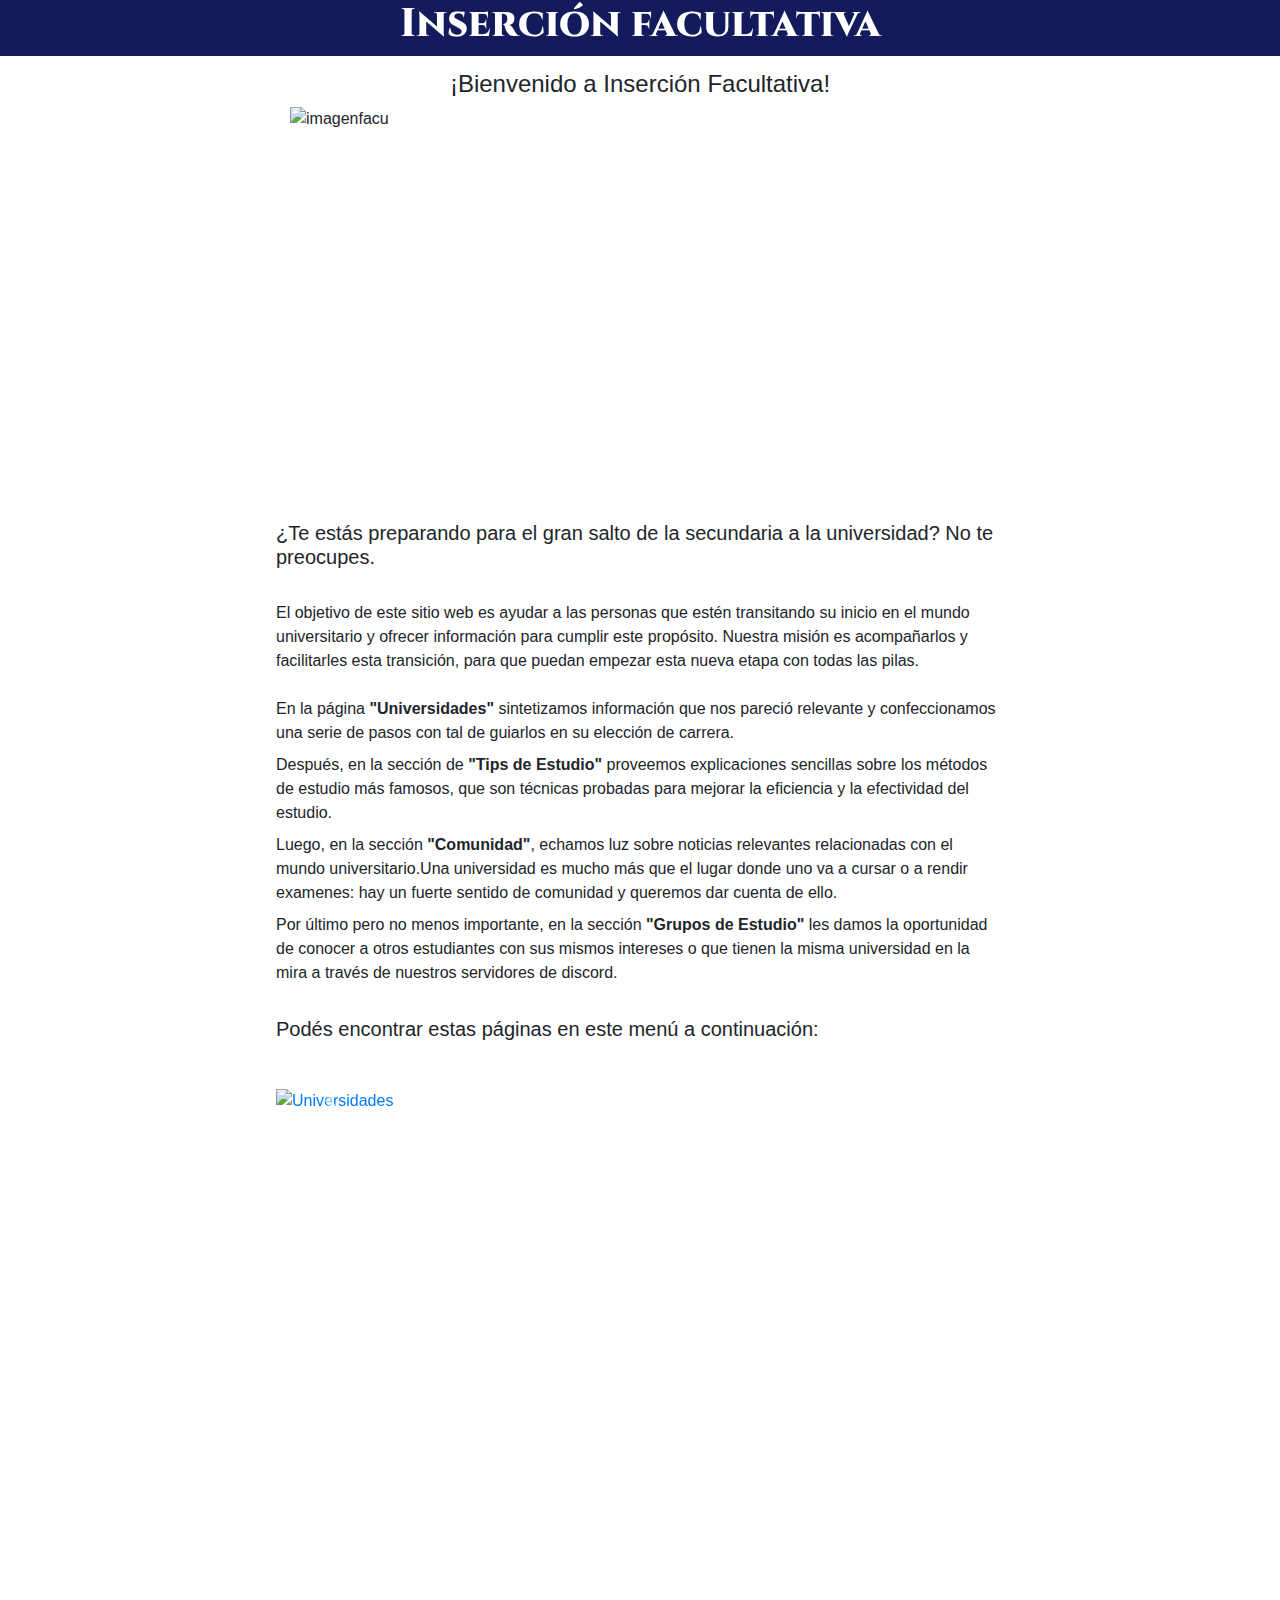
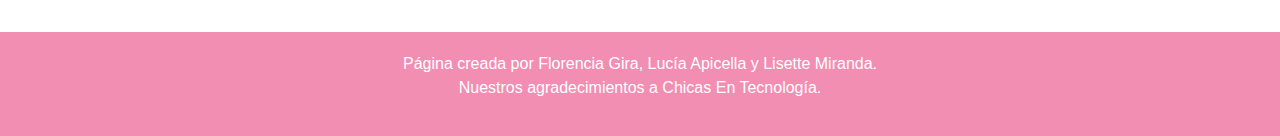
==== index.html @ 81eb1a50 "Add files via upload" ====
<!DOCTYPE html>
<html>
   <head>
      <title> Inserción facultativa </title>
      <link rel="icon" type="image/x-icon" href="icono libros.png">
      <link rel="stylesheet" href="estilo pagina principal.css">
      <link rel="preconnect" href="https://fonts.googleapis.com">
      <link rel="preconnect" href="https://fonts.gstatic.com" crossorigin>
      <link href="https://fonts.googleapis.com/css2?family=Cinzel:wght@400..900&family=Kaushan+Script&display=swap" rel="stylesheet">
      <link rel="stylesheet" href="https://cdn.jsdelivr.net/npm/bootstrap@4.4.1/dist/css/bootstrap.min.css" integrity="sha384-Vkoo8x4CGsO3+Hhxv8T/Q5PaXtkKtu6ug5TOeNV6gBiFeWPGFN9MuhOf23Q9Ifjh" crossorigin="anonymous">
      <script src="https://cdn.jsdelivr.net/npm/bootstrap@5.3.3/dist/js/bootstrap.bundle.min.js" integrity="sha384-YvpcrYf0tY3lHB60NNkmXc5s9fDVZLESaAA55NDzOxhy9GkcIdslK1eN7N6jIeHz" crossorigin="anonymous"></script>
      <meta name="viewport" content="width=device-width, initial-scale=1.0">
   </head>
   <body class="fondogeneral">
      <div class="centrado">
        <div id="contenido">
        
          <header>
             <h1 class="titulogeneral1"> Inserción facultativa </h1>
          </header>
          <h4>¡Bienvenido a Inserción Facultativa!</h4>
         <div id="imagenfacu">
            <img src="imagenes principal/Header pagina principal.png" alt="imagenfacu">
         </div>
         <p> </p>
          <br>
          <br>
          <h5>¿Te estás preparando para el gran salto de la secundaria a la universidad? No te preocupes.</h5> <br>
          
          El objetivo de este sitio web es ayudar a las personas que estén transitando su inicio en el mundo universitario y ofrecer información para cumplir este propósito. 
          Nuestra misión es acompañarlos y facilitarles esta transición, para que puedan empezar esta nueva etapa con todas las pilas.<br><br>
          <dd>En la página <b>"Universidades"</b> sintetizamos información que nos pareció relevante y confeccionamos una serie de pasos con tal de guiarlos en su elección de carrera. </dd>
          <dd>Después, en la sección de <b>"Tips de Estudio"</b> proveemos explicaciones sencillas sobre los métodos de estudio más famosos, que son técnicas probadas para mejorar la eficiencia y la efectividad del estudio. </dd>
          <dd>Luego, en la sección <b>"Comunidad"</b>, echamos luz sobre noticias relevantes relacionadas con el mundo universitario.Una universidad es mucho más que el lugar donde uno va a cursar o a rendir examenes: hay un fuerte sentido de comunidad y queremos dar cuenta de ello.</dd>
          <dd>Por último pero no menos importante, en la sección <b>"Grupos de Estudio"</b> les damos la oportunidad de conocer a otros estudiantes con sus mismos intereses o que tienen la misma universidad en la mira a través de nuestros servidores de discord. </dd>
          <br>
          <h5>Podés encontrar estas páginas en este menú a continuación:</h5>
          
          <br>
         </p>
       <!--El carrousel hecho con Bootstrap-->
       <div id="Indicadores" class="carousel slide" data-ride="carousel" id="carrusel">
         <!--Indicadores-->
         <ol class="carousel-indicators">
           <li data-target="#Indicadores" data-slide-to="0" class="active"></li>
           <li data-target="#Indicadores" data-slide-to="1"></li>
           <li data-target="#Indicadores" data-slide-to="2"></li>
           <li data-target="#Indicadores" data-slide-to="3"></li>
         </ol>
         <!--Lo visual del carrousel-->
         <div class="carousel-inner">
           <div class="carousel-item active">
             <a href="Pagina 1.html"><img class="d-block w-100" src="imagenes principal/universidades.png" href="Pagina 1.html" alt="Universidades"></a>
             <div class="carousel-caption">
                  <h3>Universidades</h3>
                  <p>Para conocer a fondo tu futura casa de estudios</p>
             </div>
           </div>
           <div class="carousel-item">
             <a href="Pagina 2.html"><img class="d-block w-100" src="imagenes principal/tips de estudio.png" alt="Tips de estudio"></a>
             <div class="carousel-caption">
                  <h3>Tips de estudio</h3>
                  <p>Para dominar las técnicas de aprendizaje más efectivas</p>
             </div>
           </div>
           <div class="carousel-item">
             <a href="Pagina 3.html"><img class="d-block w-100" src="imagenes principal/comunidad.png" alt="Comunidad"></a>
             <div class="carousel-caption">
                  <h3>Comunidad</h3>
                  <p>Para conectar con la comunidad educativa</p>
             </div>
           </div>
            <div class="carousel-item">
               <a href="Pagina 4.html"><img class="d-block w-100" src="imagenes principal/grupos estudiantiles.png" alt="Grupo de estudiantes"></a>
               <div class="carousel-caption">
                  <h3>Grupos estudiantiles</h3>
                  <p>Para encontrar tu grupo de estudio ideal.</p>

               </div>
            </div>
         </div>
         <!--Los controles del carrousel, izquierda y derecha-->
         <a class="carousel-control-prev" href="#Indicadores" role="button" data-slide="prev">
           <span class="carousel-control-prev-icon" aria-hidden="true"></span>
           <span class="sr-only">Previous</span>
         </a>
         <a class="carousel-control-next" href="#Indicadores" role="button" data-slide="next">
           <span class="carousel-control-next-icon" aria-hidden="true"></span>
           <span class="sr-only">Next</span>
         </a>
         
       </div>
         <div class="introbjetivo">
            <!--Primer bloque, introducción del objetivo del sitio-->
            <section id="tarjetasgeneral">
         </div>
        
        </div>
      </div>
      <br><br><br><br><br><br><br><br><br><br><br><br><br>
      <footer>
        <p>
           Página creada por Florencia Gira, Lucía Apicella y Lisette Miranda.<br>
           Nuestros agradecimientos a Chicas En Tecnología.
        </p>
     </footer>
    
      <script src="pagprinc.js"></script>
      
      <script src="https://code.jquery.com/jquery-3.4.1.slim.min.js" integrity="sha384-J6qa4849blE2+poT4WnyKhv5vZF5SrPo0iEjwBvKU7imGFAV0wwj1yYfoRSJoZ+n" crossorigin="anonymous"></script>
      <script src="https://cdn.jsdelivr.net/npm/popper.js@1.16.0/dist/umd/popper.min.js" integrity="sha384-Q6E9RHvbIyZFJoft+2mJbHaEWldlvI9IOYy5n3zV9zzTtmI3UksdQRVvoxMfooAo" crossorigin="anonymous"></script>
      <script src="https://cdn.jsdelivr.net/npm/bootstrap@4.4.1/dist/js/bootstrap.min.js" integrity="sha384-wfSDF2E50Y2D1uUdj0O3uMBJnjuUD4Ih7YwaYd1iqfktj0Uod8GCExl3Og8ifwB6" crossorigin="anonymous"></script>
   </body>
</html>
---- estilo pagina principal.css ----
/*Estilo de la página principal*/

body {
  display:flex;
  justify-content:center;
  flex-direction:column;
  color:rgb(20, 27, 92);
  font-style: normal;
  background-image: url("imagenes3/fondogeneral.jpg");
}

  .fondogeneral {
    font-family: "Margarine", sans-serif;
  font-weight: 400;
  font-style: normal; 

}

section tarjetasgeneral {
  display: flex;
  justify-content: space-around;
  cursor: pointer;
}

/*Para el título "Inserción facultativa"*/

h1 {
  display:flex;
  justify-content:center;
}
h4 {
  display:flex;
  justify-content:center;
}


/*Para el texto sobre el objetivo de la página*/

.introbjetivo p{
  font-family: "Josefin Sans", sans-serif;
  font-optical-sizing: auto;
  font-weight: 500;
  font-style: normal;
 }



.tarjetitas {
    display:flex;
    align-items: center;
    justify-content: space-around;
    flex-direction:row;
    width: 900px;
    padding: 50px;
    margin: 10px;
    cursor: pointer;
}

.tarjetitas a {
  text-decoration: none;
}

footer {
  background-color:#F16BAE;
}

.copyright {
  font-size: 12px;
  opacity: 0.7;
}

body {
  display:flex;
  justify-content:center;
  flex-direction:column;
  font-style: normal;}

  .fondogeneral {
    font-family: "Margarine", sans-serif;
  font-weight: 400;
  font-style: normal; 
  background-color:rgb(255, 255, 255);

}

section tarjetasgeneral {
  display: flex;
  justify-content: space-around;
  cursor: pointer;
}

/*Para el título "Inserción facultativa"*/
header {
  background-color: rgb(20, 27, 92);
  margin: 0%;
  padding: 0%;
  text-align: center;
  justify-content: center;
  display: flex;
  position: fixed;
  top: 0;
  left: 0;
  width: 100%;
}

.titulogeneral1 {
  color: #ffffff;
  font-family: "Cinzel", system-ui;
  font-optical-sizing: auto;
  font-weight: 800;
  font-style: normal;
  animation: fadeIn 2s ease-in-out;
}
@keyframes fadeIn {
  from {
    opacity: 0;
  }
  to {
    opacity: 1;
  }
}

h1 {
  display:flex;
  justify-content:center;
}

/*Para el texto sobre el objetivo de la página*/

.introbjetivo p{
  color: rgb(89, 88, 88);
  font-family: "Josefin Sans", sans-serif;
  font-optical-sizing: auto;
  font-weight: 500;
  font-style: normal;
 }


.tarjetitas {
    display:flex;
    align-items: center;
    justify-content: space-around;
    flex-direction:row;
    width: 900px;
    padding: 50px;
    margin: 10px;
    cursor: pointer;
}

.tarjetitas a {
  text-decoration: none;
}

.cardAA {
  background-color: #f0f0f0; /* Color de fondo de la tarjeta */
  border-radius: 6px;
  box-shadow: 0 2px 5px rgba(0, 0, 0, 0.3);
  overflow: hidden; /* Para que la imagen no sobresalga */
  position: relative; /* Para posicionar el contenido */
  width: 200px; /* Ajusta el ancho según tus necesidades */
  transition: transform 0.3s ease-in-out;
  transform: translateY(-5px);
  box-shadow: 0 5px 10px rgba(0, 0, 0, 0.5);
}

.cardAA img {
  width: 100%;
  height: 150px; /* Ajusta la altura según tu imagen */
  object-fit: cover; /* Para que la imagen se ajuste al contenedor */
}

.card-contentAA button {
  position: absolute;
  bottom: 0;
  left: 0;
  right: 0;
  padding: 2px;
  background-color: rgba(255, 255, 255, 0.8); /* Fondo semitransparente */
  text-align: center;
  cursor: pointer;
  text-decoration: none;
}

.card-contentAA a {
  text-decoration: none;
  color: #F16BAE;
}

.cardAA:hover{
  transform: translateY(-10px); /* Mover la tarjeta 10px hacia arriba */
  box-shadow: 0px 5px 10px rgba(0, 0, 0, 0.2); /* Agregar una sombra */

}

.cardAB {
  background-color: #f0f0f0; /* Color de fondo de la tarjeta */
  border-radius: 10px;
  box-shadow: 0 2px 5px rgba(0, 0, 0, 0.3);
  overflow: hidden; /* Para que la imagen no sobresalga */
  position: relative; /* Para posicionar el contenido */
  width: 200px; /* Ajusta el ancho según tus necesidades */
  box-shadow: 0 5px 10px rgba(0, 0, 0, 0.5);
}

.cardAB img {
  width: 100%;
  height: 150px; /* Ajusta la altura según tu imagen */
  object-fit: cover; /* Para que la imagen se ajuste al contenedor */
}

.card-contentAB button {
  position: absolute;
  bottom: 0;
  left: 0;
  right: 0;
  padding: 2px;
  background-color: rgba(255, 255, 255, 0.8); /* Fondo semitransparente */
  text-align: center;
  text-decoration: none;
}

.card-contentAB a {
  text-decoration: none;
  color: #004AAD;
}

.cardAB:hover{
  transform: translateY(-10px); /* Mover la tarjeta 10px hacia arriba */
  box-shadow: 0px 5px 10px rgba(0, 0, 0, 0.2); /* Agregar una sombra */

}

.cardAC {
  background-color: #f0f0f0; /* Color de fondo de la tarjeta */
  border-radius: 10px;
  box-shadow: 0 2px 5px rgba(0, 0, 0, 0.3);
  overflow: hidden; /* Para que la imagen no sobresalga */
  position: relative; /* Para posicionar el contenido */
  width: 200px; /* Ajusta el ancho según tus necesidades */
  box-shadow: 0 5px 10px rgba(0, 0, 0, 0.5);

}

.cardAC img {
  width: 100%;
  height: 150px; /* Ajusta la altura según tu imagen */
  object-fit: cover; /* Para que la imagen se ajuste al contenedor */
}

.card-contentAC button {
  position: absolute;
  bottom: 0;
  left: 0;
  right: 0;
  padding: 2px;
  background-color: rgba(255, 255, 255, 0.8); /* Fondo semitransparente */
  text-align: center;
}

.card-contentAC a {
  text-decoration: none;
  color: #000000;
}
.cardAC:hover{
  transform: translateY(-10px); /* Mover la tarjeta 10px hacia arriba */
  box-shadow: 0px 5px 10px rgba(0, 0, 0, 0.2); /* Agregar una sombra */

}

.cardAD {
  background-color: #f0f0f0; /* Color de fondo de la tarjeta */
  border-radius: 10px;
  box-shadow: 0 2px 5px rgba(0, 0, 0, 0.3);
  overflow: hidden; /* Para que la imagen no sobresalga */
  position: relative; /* Para posicionar el contenido */
  width: 200px; /* Ajusta el ancho según tus necesidades */
  box-shadow: 0 5px 10px rgba(0, 0, 0, 0.5);

}

.cardAD img {
  width: 100%;
  height: 150px; /* Ajusta la altura según tu imagen */
  object-fit: cover; /* Para que la imagen se ajuste al contenedor */
}

.card-contentAD button {
  position: absolute;
  bottom: 0;
  left: 0;
  right: 0;
  padding: 2px;
  background-color: rgba(255, 255, 255, 0.8); /* Fondo semitransparente */
  text-align: center;
}

.card-contentAD a {
  text-decoration: none;
  color: #585C86;
} 

.cardAD:hover{
  transform: translateY(-10px); /* Mover la tarjeta 10px hacia arriba */
  box-shadow: 0px 5px 10px rgba(0, 0, 0, 0.2); /* Agregar una sombra */

}

footer {
  background-color: #f28eb2; /* Ajusta el tono de rosa */
  color: #ffff;
  text-align: center;
  padding: 20px;
}

.copyright {
  font-size: 12px;
  opacity: 0.7;
}




* {
  box-sizing: border-box;
}

body {
  max-width: 1440px;
  margin: auto;
}

#imagenfacu img {
  display: flex;
  margin: auto;
  height:350px;
  width:700px;
} 

#contenido {
  width: 60%;
  margin-bottom: 20px;
  background-color: #ffffff solid;
  height: 1250px;
  padding:20px;
  padding-top:20px;

}

.centrado {
  display:flex;
  justify-content:center;
  margin-top:50px;
}

button {
  color: #fff;
  border-radius: 40px;
  box-shadow: 0 0 0 0 rgba(145, 64, 240, 0.5), 0 0 0 0 rgba(39, 200, 255, 0.5) ;
  transition: transform 0.3s ease, box-shadow 0.3s ease;
  align-items: center;
}
button a {
text-decoration: none;
color: #000000;
border-radius: 40px;
box-shadow: 0 0 0 0 rgba(145, 64, 240, 0.5), 0 0 0 0 rgba(39, 200, 255, 0.5) ;
transition: transform 0.3s ease, box-shadow 0.3s ease;
align-items: center;
}

button::after {
  width: 400px;
  height: 400px;
  position: absolute;
  top: -50px;
  left: -100px;
  background: #c983da;
  background-image: linear-gradient(to top, #ff9a9e 0%, #fecfef 99%, #fecfef 100%);
  z-index: -1;
  transition: transform 0.5s ease;
} 

button :hover {
  transform:  translate(0, -6px);
  box-shadow: 10px -10px 25px 0 rgba(16, 226, 253, 0.5), -10px 10px 25px 0 rgba(183, 0, 255, 0.7);

}

button:hover::after {
  transform: rotate(150deg);
}

#Carrusel {
  width:500px;
  height:200px;
}

p {
  display:flex;
  justify-content:center;
}
                                           /*Fin pag principlal*/
 @media only screen and (max-width: 768px) {
/* styles for mobile devices */
p {
  display:flex;
}


body {
  font-size: 16px; /* instead of 18px */
  line-height: 1.5; /* instead of 1.8 */
  align-items: center;
  display: flex;
  justify-content: center;
  text-align: center justify;
}

.centrado {
  text-align: center justify;
  display: flex;
}

header {
  padding: 10px; /* instead of 20px */
}
.titulogeneral1{
  font-size: 20px;
  align-items: end;
}

h1 .titulogeneral1 {
  font-size: 20px;
  align-items: initial;
  text-align: start;

}

img {
   object-fit: cover; 
   max-width: 284px; /* scale down to fit the mobile screen */
}

button {
  box-shadow: none; /* remove box-shadow effect */
  transition: none; /* remove transition effect */
}

.tarjetitas {
  width: 100%; /* instead of 900px */
  padding: 20px; /* instead of 50px */
  margin: 10px; /* instead of 10px */
}
.cardAA, .cardAB, .cardAC, .cardAD {
  width: 100%; /* instead of 200px */
  height: auto; /* instead of 150px */
  margin: 10px; /* instead of 10px */
  padding: 20px; /* instead of 20px */
}

.carousel-caption {
  width: 107px;
}

footer {
  padding: 2px; /* instead of 20px */
  position: fixed; /* or fixed, depending on the desired behavior */
  left: 0; /* and left edge of the page */
  font-size: 12px; /* reduce font size */
}
}
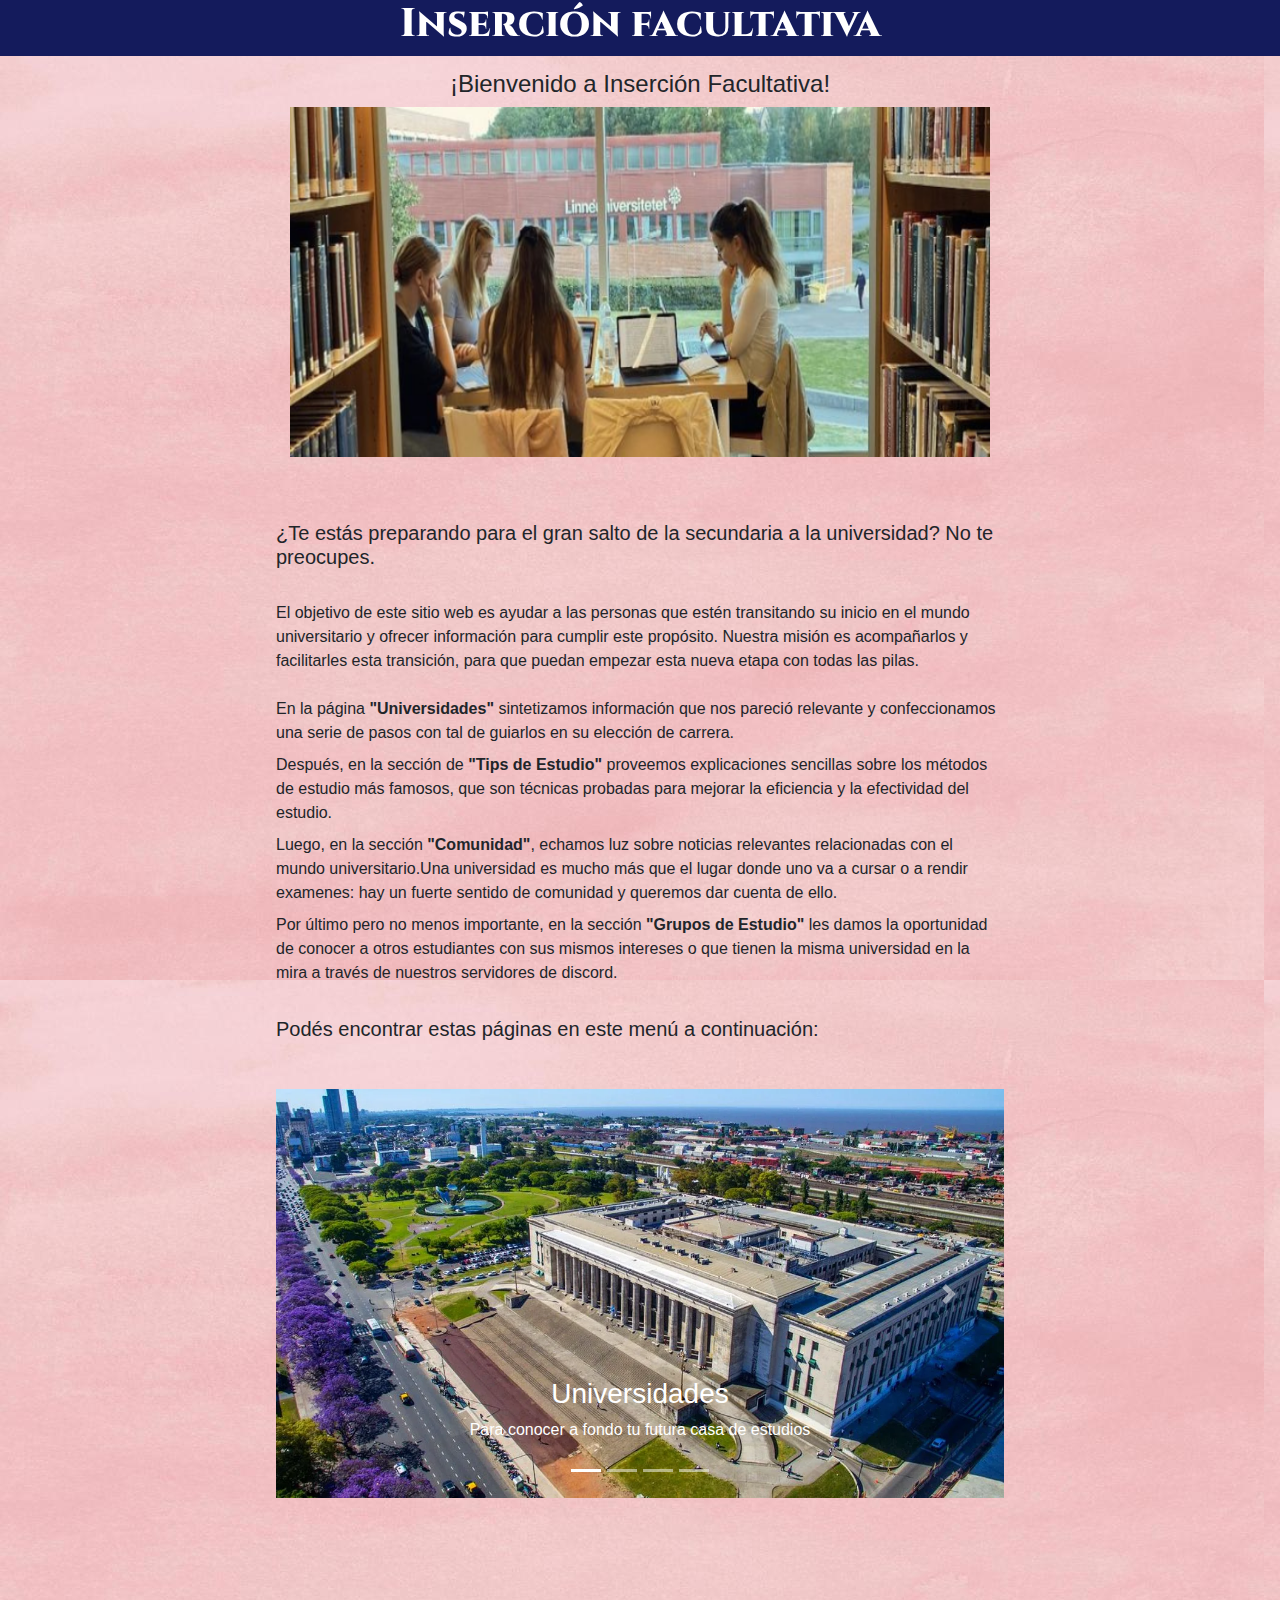
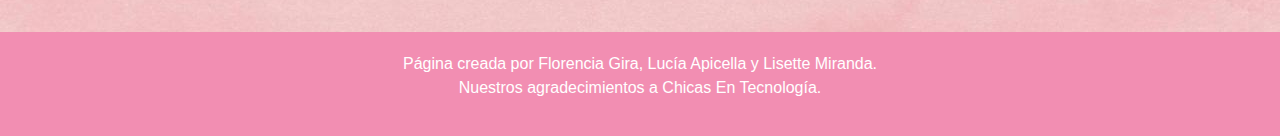
==== commit 5cb2f401: "act" ====
--- a/index.html
+++ b/index.html
@@ -1,114 +1,114 @@
-<!DOCTYPE html>
-<html>
-   <head>
-      <title> Inserción facultativa </title>
-      <link rel="icon" type="image/x-icon" href="icono libros.png">
-      <link rel="stylesheet" href="estilo pagina principal.css">
-      <link rel="preconnect" href="https://fonts.googleapis.com">
-      <link rel="preconnect" href="https://fonts.gstatic.com" crossorigin>
-      <link href="https://fonts.googleapis.com/css2?family=Cinzel:wght@400..900&family=Kaushan+Script&display=swap" rel="stylesheet">
-      <link rel="stylesheet" href="https://cdn.jsdelivr.net/npm/bootstrap@4.4.1/dist/css/bootstrap.min.css" integrity="sha384-Vkoo8x4CGsO3+Hhxv8T/Q5PaXtkKtu6ug5TOeNV6gBiFeWPGFN9MuhOf23Q9Ifjh" crossorigin="anonymous">
-      <script src="https://cdn.jsdelivr.net/npm/bootstrap@5.3.3/dist/js/bootstrap.bundle.min.js" integrity="sha384-YvpcrYf0tY3lHB60NNkmXc5s9fDVZLESaAA55NDzOxhy9GkcIdslK1eN7N6jIeHz" crossorigin="anonymous"></script>
-      <meta name="viewport" content="width=device-width, initial-scale=1.0">
-   </head>
-   <body class="fondogeneral">
-      <div class="centrado">
-        <div id="contenido">
-        
-          <header>
-             <h1 class="titulogeneral1"> Inserción facultativa </h1>
-          </header>
-          <h4>¡Bienvenido a Inserción Facultativa!</h4>
-         <div id="imagenfacu">
-            <img src="imagenes principal/Header pagina principal.png" alt="imagenfacu">
-         </div>
-         <p> </p>
-          <br>
-          <br>
-          <h5>¿Te estás preparando para el gran salto de la secundaria a la universidad? No te preocupes.</h5> <br>
-          
-          El objetivo de este sitio web es ayudar a las personas que estén transitando su inicio en el mundo universitario y ofrecer información para cumplir este propósito. 
-          Nuestra misión es acompañarlos y facilitarles esta transición, para que puedan empezar esta nueva etapa con todas las pilas.<br><br>
-          <dd>En la página <b>"Universidades"</b> sintetizamos información que nos pareció relevante y confeccionamos una serie de pasos con tal de guiarlos en su elección de carrera. </dd>
-          <dd>Después, en la sección de <b>"Tips de Estudio"</b> proveemos explicaciones sencillas sobre los métodos de estudio más famosos, que son técnicas probadas para mejorar la eficiencia y la efectividad del estudio. </dd>
-          <dd>Luego, en la sección <b>"Comunidad"</b>, echamos luz sobre noticias relevantes relacionadas con el mundo universitario.Una universidad es mucho más que el lugar donde uno va a cursar o a rendir examenes: hay un fuerte sentido de comunidad y queremos dar cuenta de ello.</dd>
-          <dd>Por último pero no menos importante, en la sección <b>"Grupos de Estudio"</b> les damos la oportunidad de conocer a otros estudiantes con sus mismos intereses o que tienen la misma universidad en la mira a través de nuestros servidores de discord. </dd>
-          <br>
-          <h5>Podés encontrar estas páginas en este menú a continuación:</h5>
-          
-          <br>
-         </p>
-       <!--El carrousel hecho con Bootstrap-->
-       <div id="Indicadores" class="carousel slide" data-ride="carousel" id="carrusel">
-         <!--Indicadores-->
-         <ol class="carousel-indicators">
-           <li data-target="#Indicadores" data-slide-to="0" class="active"></li>
-           <li data-target="#Indicadores" data-slide-to="1"></li>
-           <li data-target="#Indicadores" data-slide-to="2"></li>
-           <li data-target="#Indicadores" data-slide-to="3"></li>
-         </ol>
-         <!--Lo visual del carrousel-->
-         <div class="carousel-inner">
-           <div class="carousel-item active">
-             <a href="Pagina 1.html"><img class="d-block w-100" src="imagenes principal/universidades.png" href="Pagina 1.html" alt="Universidades"></a>
-             <div class="carousel-caption">
-                  <h3>Universidades</h3>
-                  <p>Para conocer a fondo tu futura casa de estudios</p>
-             </div>
-           </div>
-           <div class="carousel-item">
-             <a href="Pagina 2.html"><img class="d-block w-100" src="imagenes principal/tips de estudio.png" alt="Tips de estudio"></a>
-             <div class="carousel-caption">
-                  <h3>Tips de estudio</h3>
-                  <p>Para dominar las técnicas de aprendizaje más efectivas</p>
-             </div>
-           </div>
-           <div class="carousel-item">
-             <a href="Pagina 3.html"><img class="d-block w-100" src="imagenes principal/comunidad.png" alt="Comunidad"></a>
-             <div class="carousel-caption">
-                  <h3>Comunidad</h3>
-                  <p>Para conectar con la comunidad educativa</p>
-             </div>
-           </div>
-            <div class="carousel-item">
-               <a href="Pagina 4.html"><img class="d-block w-100" src="imagenes principal/grupos estudiantiles.png" alt="Grupo de estudiantes"></a>
-               <div class="carousel-caption">
-                  <h3>Grupos estudiantiles</h3>
-                  <p>Para encontrar tu grupo de estudio ideal.</p>
-
-               </div>
-            </div>
-         </div>
-         <!--Los controles del carrousel, izquierda y derecha-->
-         <a class="carousel-control-prev" href="#Indicadores" role="button" data-slide="prev">
-           <span class="carousel-control-prev-icon" aria-hidden="true"></span>
-           <span class="sr-only">Previous</span>
-         </a>
-         <a class="carousel-control-next" href="#Indicadores" role="button" data-slide="next">
-           <span class="carousel-control-next-icon" aria-hidden="true"></span>
-           <span class="sr-only">Next</span>
-         </a>
-         
-       </div>
-         <div class="introbjetivo">
-            <!--Primer bloque, introducción del objetivo del sitio-->
-            <section id="tarjetasgeneral">
-         </div>
-        
-        </div>
-      </div>
-      <br><br><br><br><br><br><br><br><br><br><br><br><br>
-      <footer>
-        <p>
-           Página creada por Florencia Gira, Lucía Apicella y Lisette Miranda.<br>
-           Nuestros agradecimientos a Chicas En Tecnología.
-        </p>
-     </footer>
-    
-      <script src="pagprinc.js"></script>
-      
-      <script src="https://code.jquery.com/jquery-3.4.1.slim.min.js" integrity="sha384-J6qa4849blE2+poT4WnyKhv5vZF5SrPo0iEjwBvKU7imGFAV0wwj1yYfoRSJoZ+n" crossorigin="anonymous"></script>
-      <script src="https://cdn.jsdelivr.net/npm/popper.js@1.16.0/dist/umd/popper.min.js" integrity="sha384-Q6E9RHvbIyZFJoft+2mJbHaEWldlvI9IOYy5n3zV9zzTtmI3UksdQRVvoxMfooAo" crossorigin="anonymous"></script>
-      <script src="https://cdn.jsdelivr.net/npm/bootstrap@4.4.1/dist/js/bootstrap.min.js" integrity="sha384-wfSDF2E50Y2D1uUdj0O3uMBJnjuUD4Ih7YwaYd1iqfktj0Uod8GCExl3Og8ifwB6" crossorigin="anonymous"></script>
-   </body>
+<!DOCTYPE html>
+<html>
+   <head>
+      <title> Inserción facultativa </title>
+      <link rel="icon" type="image/x-icon" href="icono libros.png">
+      <link rel="stylesheet" href="estilo pagina principal.css">
+      <link rel="preconnect" href="https://fonts.googleapis.com">
+      <link rel="preconnect" href="https://fonts.gstatic.com" crossorigin>
+      <link href="https://fonts.googleapis.com/css2?family=Cinzel:wght@400..900&family=Kaushan+Script&display=swap" rel="stylesheet">
+      <link rel="stylesheet" href="https://cdn.jsdelivr.net/npm/bootstrap@4.4.1/dist/css/bootstrap.min.css" integrity="sha384-Vkoo8x4CGsO3+Hhxv8T/Q5PaXtkKtu6ug5TOeNV6gBiFeWPGFN9MuhOf23Q9Ifjh" crossorigin="anonymous">
+      <script src="https://cdn.jsdelivr.net/npm/bootstrap@5.3.3/dist/js/bootstrap.bundle.min.js" integrity="sha384-YvpcrYf0tY3lHB60NNkmXc5s9fDVZLESaAA55NDzOxhy9GkcIdslK1eN7N6jIeHz" crossorigin="anonymous"></script>
+      <meta name="viewport" content="width=device-width, initial-scale=1.0">
+   </head>
+   <body class="fondogeneral">
+      <div class="centrado">
+        <div id="contenido">
+        
+          <header>
+             <h1 class="titulogeneral1"> Inserción facultativa </h1>
+          </header>
+          <h4>¡Bienvenido a Inserción Facultativa!</h4>
+         <div id="imagenfacu">
+            <img src="imagenes principal/Header pagina principal.png" alt="imagenfacu">
+         </div>
+         <p> </p>
+          <br>
+          <br>
+          <h5>¿Te estás preparando para el gran salto de la secundaria a la universidad? No te preocupes.</h5> <br>
+          
+          El objetivo de este sitio web es ayudar a las personas que estén transitando su inicio en el mundo universitario y ofrecer información para cumplir este propósito. 
+          Nuestra misión es acompañarlos y facilitarles esta transición, para que puedan empezar esta nueva etapa con todas las pilas.<br><br>
+          <dd>En la página <b>"Universidades"</b> sintetizamos información que nos pareció relevante y confeccionamos una serie de pasos con tal de guiarlos en su elección de carrera. </dd>
+          <dd>Después, en la sección de <b>"Tips de Estudio"</b> proveemos explicaciones sencillas sobre los métodos de estudio más famosos, que son técnicas probadas para mejorar la eficiencia y la efectividad del estudio. </dd>
+          <dd>Luego, en la sección <b>"Comunidad"</b>, echamos luz sobre noticias relevantes relacionadas con el mundo universitario.Una universidad es mucho más que el lugar donde uno va a cursar o a rendir examenes: hay un fuerte sentido de comunidad y queremos dar cuenta de ello.</dd>
+          <dd>Por último pero no menos importante, en la sección <b>"Grupos de Estudio"</b> les damos la oportunidad de conocer a otros estudiantes con sus mismos intereses o que tienen la misma universidad en la mira a través de nuestros servidores de discord. </dd>
+          <br>
+          <h5>Podés encontrar estas páginas en este menú a continuación:</h5>
+          
+          <br>
+         </p>
+       <!--El carrousel hecho con Bootstrap-->
+       <div id="Indicadores" class="carousel slide" data-ride="carousel" id="carrusel">
+         <!--Indicadores-->
+         <ol class="carousel-indicators">
+           <li data-target="#Indicadores" data-slide-to="0" class="active"></li>
+           <li data-target="#Indicadores" data-slide-to="1"></li>
+           <li data-target="#Indicadores" data-slide-to="2"></li>
+           <li data-target="#Indicadores" data-slide-to="3"></li>
+         </ol>
+         <!--Lo visual del carrousel-->
+         <div class="carousel-inner">
+           <div class="carousel-item active">
+             <a href="Pagina 1.html"><img class="d-block w-100" src="imagenes principal/universidades.png" href="Pagina 1.html" alt="Universidades"></a>
+             <div class="carousel-caption">
+                  <h3>Universidades</h3>
+                  <p>Para conocer a fondo tu futura casa de estudios</p>
+             </div>
+           </div>
+           <div class="carousel-item">
+             <a href="Pagina 2.html"><img class="d-block w-100" src="imagenes principal/tips de estudio.png" alt="Tips de estudio"></a>
+             <div class="carousel-caption">
+                  <h3>Tips de estudio</h3>
+                  <p>Para dominar las técnicas de aprendizaje más efectivas</p>
+             </div>
+           </div>
+           <div class="carousel-item">
+             <a href="Pagina 3.html"><img class="d-block w-100" src="imagenes principal/comunidad.png" alt="Comunidad"></a>
+             <div class="carousel-caption">
+                  <h3>Comunidad</h3>
+                  <p>Para conectar con la comunidad educativa</p>
+             </div>
+           </div>
+            <div class="carousel-item">
+               <a href="Pagina 4.html"><img class="d-block w-100" src="imagenes principal/grupos estudiantiles.png" alt="Grupo de estudiantes"></a>
+               <div class="carousel-caption">
+                  <h3>Grupos estudiantiles</h3>
+                  <p>Para encontrar tu grupo de estudio ideal.</p>
+
+               </div>
+            </div>
+         </div>
+         <!--Los controles del carrousel, izquierda y derecha-->
+         <a class="carousel-control-prev" href="#Indicadores" role="button" data-slide="prev">
+           <span class="carousel-control-prev-icon" aria-hidden="true"></span>
+           <span class="sr-only">Previous</span>
+         </a>
+         <a class="carousel-control-next" href="#Indicadores" role="button" data-slide="next">
+           <span class="carousel-control-next-icon" aria-hidden="true"></span>
+           <span class="sr-only">Next</span>
+         </a>
+         
+       </div>
+         <div class="introbjetivo">
+            <!--Primer bloque, introducción del objetivo del sitio-->
+            <section id="tarjetasgeneral">
+         </div>
+        
+        </div>
+      </div>
+      <br><br><br><br><br><br><br><br><br><br><br><br><br>
+      <footer>
+        <p>
+           Página creada por Florencia Gira, Lucía Apicella y Lisette Miranda.<br>
+           Nuestros agradecimientos a Chicas En Tecnología.
+        </p>
+     </footer>
+    
+      <script src="pagprinc.js"></script>
+      
+      <script src="https://code.jquery.com/jquery-3.4.1.slim.min.js" integrity="sha384-J6qa4849blE2+poT4WnyKhv5vZF5SrPo0iEjwBvKU7imGFAV0wwj1yYfoRSJoZ+n" crossorigin="anonymous"></script>
+      <script src="https://cdn.jsdelivr.net/npm/popper.js@1.16.0/dist/umd/popper.min.js" integrity="sha384-Q6E9RHvbIyZFJoft+2mJbHaEWldlvI9IOYy5n3zV9zzTtmI3UksdQRVvoxMfooAo" crossorigin="anonymous"></script>
+      <script src="https://cdn.jsdelivr.net/npm/bootstrap@4.4.1/dist/js/bootstrap.min.js" integrity="sha384-wfSDF2E50Y2D1uUdj0O3uMBJnjuUD4Ih7YwaYd1iqfktj0Uod8GCExl3Og8ifwB6" crossorigin="anonymous"></script>
+   </body>
 </html>--- a/estilo pagina principal.css
+++ b/estilo pagina principal.css
@@ -1,472 +1,472 @@
-/*Estilo de la página principal*/
-
-body {
-  display:flex;
-  justify-content:center;
-  flex-direction:column;
-  color:rgb(20, 27, 92);
-  font-style: normal;
-  background-image: url("imagenes3/fondogeneral.jpg");
-}
-
-  .fondogeneral {
-    font-family: "Margarine", sans-serif;
-  font-weight: 400;
-  font-style: normal; 
-
-}
-
-section tarjetasgeneral {
-  display: flex;
-  justify-content: space-around;
-  cursor: pointer;
-}
-
-/*Para el título "Inserción facultativa"*/
-
-h1 {
-  display:flex;
-  justify-content:center;
-}
-h4 {
-  display:flex;
-  justify-content:center;
-}
-
-
-/*Para el texto sobre el objetivo de la página*/
-
-.introbjetivo p{
-  font-family: "Josefin Sans", sans-serif;
-  font-optical-sizing: auto;
-  font-weight: 500;
-  font-style: normal;
- }
-
-
-
-.tarjetitas {
-    display:flex;
-    align-items: center;
-    justify-content: space-around;
-    flex-direction:row;
-    width: 900px;
-    padding: 50px;
-    margin: 10px;
-    cursor: pointer;
-}
-
-.tarjetitas a {
-  text-decoration: none;
-}
-
-footer {
-  background-color:#F16BAE;
-}
-
-.copyright {
-  font-size: 12px;
-  opacity: 0.7;
-}
-
-body {
-  display:flex;
-  justify-content:center;
-  flex-direction:column;
-  font-style: normal;}
-
-  .fondogeneral {
-    font-family: "Margarine", sans-serif;
-  font-weight: 400;
-  font-style: normal; 
-  background-color:rgb(255, 255, 255);
-
-}
-
-section tarjetasgeneral {
-  display: flex;
-  justify-content: space-around;
-  cursor: pointer;
-}
-
-/*Para el título "Inserción facultativa"*/
-header {
-  background-color: rgb(20, 27, 92);
-  margin: 0%;
-  padding: 0%;
-  text-align: center;
-  justify-content: center;
-  display: flex;
-  position: fixed;
-  top: 0;
-  left: 0;
-  width: 100%;
-}
-
-.titulogeneral1 {
-  color: #ffffff;
-  font-family: "Cinzel", system-ui;
-  font-optical-sizing: auto;
-  font-weight: 800;
-  font-style: normal;
-  animation: fadeIn 2s ease-in-out;
-}
-@keyframes fadeIn {
-  from {
-    opacity: 0;
-  }
-  to {
-    opacity: 1;
-  }
-}
-
-h1 {
-  display:flex;
-  justify-content:center;
-}
-
-/*Para el texto sobre el objetivo de la página*/
-
-.introbjetivo p{
-  color: rgb(89, 88, 88);
-  font-family: "Josefin Sans", sans-serif;
-  font-optical-sizing: auto;
-  font-weight: 500;
-  font-style: normal;
- }
-
-
-.tarjetitas {
-    display:flex;
-    align-items: center;
-    justify-content: space-around;
-    flex-direction:row;
-    width: 900px;
-    padding: 50px;
-    margin: 10px;
-    cursor: pointer;
-}
-
-.tarjetitas a {
-  text-decoration: none;
-}
-
-.cardAA {
-  background-color: #f0f0f0; /* Color de fondo de la tarjeta */
-  border-radius: 6px;
-  box-shadow: 0 2px 5px rgba(0, 0, 0, 0.3);
-  overflow: hidden; /* Para que la imagen no sobresalga */
-  position: relative; /* Para posicionar el contenido */
-  width: 200px; /* Ajusta el ancho según tus necesidades */
-  transition: transform 0.3s ease-in-out;
-  transform: translateY(-5px);
-  box-shadow: 0 5px 10px rgba(0, 0, 0, 0.5);
-}
-
-.cardAA img {
-  width: 100%;
-  height: 150px; /* Ajusta la altura según tu imagen */
-  object-fit: cover; /* Para que la imagen se ajuste al contenedor */
-}
-
-.card-contentAA button {
-  position: absolute;
-  bottom: 0;
-  left: 0;
-  right: 0;
-  padding: 2px;
-  background-color: rgba(255, 255, 255, 0.8); /* Fondo semitransparente */
-  text-align: center;
-  cursor: pointer;
-  text-decoration: none;
-}
-
-.card-contentAA a {
-  text-decoration: none;
-  color: #F16BAE;
-}
-
-.cardAA:hover{
-  transform: translateY(-10px); /* Mover la tarjeta 10px hacia arriba */
-  box-shadow: 0px 5px 10px rgba(0, 0, 0, 0.2); /* Agregar una sombra */
-
-}
-
-.cardAB {
-  background-color: #f0f0f0; /* Color de fondo de la tarjeta */
-  border-radius: 10px;
-  box-shadow: 0 2px 5px rgba(0, 0, 0, 0.3);
-  overflow: hidden; /* Para que la imagen no sobresalga */
-  position: relative; /* Para posicionar el contenido */
-  width: 200px; /* Ajusta el ancho según tus necesidades */
-  box-shadow: 0 5px 10px rgba(0, 0, 0, 0.5);
-}
-
-.cardAB img {
-  width: 100%;
-  height: 150px; /* Ajusta la altura según tu imagen */
-  object-fit: cover; /* Para que la imagen se ajuste al contenedor */
-}
-
-.card-contentAB button {
-  position: absolute;
-  bottom: 0;
-  left: 0;
-  right: 0;
-  padding: 2px;
-  background-color: rgba(255, 255, 255, 0.8); /* Fondo semitransparente */
-  text-align: center;
-  text-decoration: none;
-}
-
-.card-contentAB a {
-  text-decoration: none;
-  color: #004AAD;
-}
-
-.cardAB:hover{
-  transform: translateY(-10px); /* Mover la tarjeta 10px hacia arriba */
-  box-shadow: 0px 5px 10px rgba(0, 0, 0, 0.2); /* Agregar una sombra */
-
-}
-
-.cardAC {
-  background-color: #f0f0f0; /* Color de fondo de la tarjeta */
-  border-radius: 10px;
-  box-shadow: 0 2px 5px rgba(0, 0, 0, 0.3);
-  overflow: hidden; /* Para que la imagen no sobresalga */
-  position: relative; /* Para posicionar el contenido */
-  width: 200px; /* Ajusta el ancho según tus necesidades */
-  box-shadow: 0 5px 10px rgba(0, 0, 0, 0.5);
-
-}
-
-.cardAC img {
-  width: 100%;
-  height: 150px; /* Ajusta la altura según tu imagen */
-  object-fit: cover; /* Para que la imagen se ajuste al contenedor */
-}
-
-.card-contentAC button {
-  position: absolute;
-  bottom: 0;
-  left: 0;
-  right: 0;
-  padding: 2px;
-  background-color: rgba(255, 255, 255, 0.8); /* Fondo semitransparente */
-  text-align: center;
-}
-
-.card-contentAC a {
-  text-decoration: none;
-  color: #000000;
-}
-.cardAC:hover{
-  transform: translateY(-10px); /* Mover la tarjeta 10px hacia arriba */
-  box-shadow: 0px 5px 10px rgba(0, 0, 0, 0.2); /* Agregar una sombra */
-
-}
-
-.cardAD {
-  background-color: #f0f0f0; /* Color de fondo de la tarjeta */
-  border-radius: 10px;
-  box-shadow: 0 2px 5px rgba(0, 0, 0, 0.3);
-  overflow: hidden; /* Para que la imagen no sobresalga */
-  position: relative; /* Para posicionar el contenido */
-  width: 200px; /* Ajusta el ancho según tus necesidades */
-  box-shadow: 0 5px 10px rgba(0, 0, 0, 0.5);
-
-}
-
-.cardAD img {
-  width: 100%;
-  height: 150px; /* Ajusta la altura según tu imagen */
-  object-fit: cover; /* Para que la imagen se ajuste al contenedor */
-}
-
-.card-contentAD button {
-  position: absolute;
-  bottom: 0;
-  left: 0;
-  right: 0;
-  padding: 2px;
-  background-color: rgba(255, 255, 255, 0.8); /* Fondo semitransparente */
-  text-align: center;
-}
-
-.card-contentAD a {
-  text-decoration: none;
-  color: #585C86;
-} 
-
-.cardAD:hover{
-  transform: translateY(-10px); /* Mover la tarjeta 10px hacia arriba */
-  box-shadow: 0px 5px 10px rgba(0, 0, 0, 0.2); /* Agregar una sombra */
-
-}
-
-footer {
-  background-color: #f28eb2; /* Ajusta el tono de rosa */
-  color: #ffff;
-  text-align: center;
-  padding: 20px;
-}
-
-.copyright {
-  font-size: 12px;
-  opacity: 0.7;
-}
-
-
-
-
-* {
-  box-sizing: border-box;
-}
-
-body {
-  max-width: 1440px;
-  margin: auto;
-}
-
-#imagenfacu img {
-  display: flex;
-  margin: auto;
-  height:350px;
-  width:700px;
-} 
-
-#contenido {
-  width: 60%;
-  margin-bottom: 20px;
-  background-color: #ffffff solid;
-  height: 1250px;
-  padding:20px;
-  padding-top:20px;
-
-}
-
-.centrado {
-  display:flex;
-  justify-content:center;
-  margin-top:50px;
-}
-
-button {
-  color: #fff;
-  border-radius: 40px;
-  box-shadow: 0 0 0 0 rgba(145, 64, 240, 0.5), 0 0 0 0 rgba(39, 200, 255, 0.5) ;
-  transition: transform 0.3s ease, box-shadow 0.3s ease;
-  align-items: center;
-}
-button a {
-text-decoration: none;
-color: #000000;
-border-radius: 40px;
-box-shadow: 0 0 0 0 rgba(145, 64, 240, 0.5), 0 0 0 0 rgba(39, 200, 255, 0.5) ;
-transition: transform 0.3s ease, box-shadow 0.3s ease;
-align-items: center;
-}
-
-button::after {
-  width: 400px;
-  height: 400px;
-  position: absolute;
-  top: -50px;
-  left: -100px;
-  background: #c983da;
-  background-image: linear-gradient(to top, #ff9a9e 0%, #fecfef 99%, #fecfef 100%);
-  z-index: -1;
-  transition: transform 0.5s ease;
-} 
-
-button :hover {
-  transform:  translate(0, -6px);
-  box-shadow: 10px -10px 25px 0 rgba(16, 226, 253, 0.5), -10px 10px 25px 0 rgba(183, 0, 255, 0.7);
-
-}
-
-button:hover::after {
-  transform: rotate(150deg);
-}
-
-#Carrusel {
-  width:500px;
-  height:200px;
-}
-
-p {
-  display:flex;
-  justify-content:center;
-}
-                                           /*Fin pag principlal*/
- @media only screen and (max-width: 768px) {
-/* styles for mobile devices */
-p {
-  display:flex;
-}
-
-
-body {
-  font-size: 16px; /* instead of 18px */
-  line-height: 1.5; /* instead of 1.8 */
-  align-items: center;
-  display: flex;
-  justify-content: center;
-  text-align: center justify;
-}
-
-.centrado {
-  text-align: center justify;
-  display: flex;
-}
-
-header {
-  padding: 10px; /* instead of 20px */
-}
-.titulogeneral1{
-  font-size: 20px;
-  align-items: end;
-}
-
-h1 .titulogeneral1 {
-  font-size: 20px;
-  align-items: initial;
-  text-align: start;
-
-}
-
-img {
-   object-fit: cover; 
-   max-width: 284px; /* scale down to fit the mobile screen */
-}
-
-button {
-  box-shadow: none; /* remove box-shadow effect */
-  transition: none; /* remove transition effect */
-}
-
-.tarjetitas {
-  width: 100%; /* instead of 900px */
-  padding: 20px; /* instead of 50px */
-  margin: 10px; /* instead of 10px */
-}
-.cardAA, .cardAB, .cardAC, .cardAD {
-  width: 100%; /* instead of 200px */
-  height: auto; /* instead of 150px */
-  margin: 10px; /* instead of 10px */
-  padding: 20px; /* instead of 20px */
-}
-
-.carousel-caption {
-  width: 107px;
-}
-
-footer {
-  padding: 2px; /* instead of 20px */
-  position: fixed; /* or fixed, depending on the desired behavior */
-  left: 0; /* and left edge of the page */
-  font-size: 12px; /* reduce font size */
-}
-}
-                                          
+/*Estilo de la página principal*/
+
+body {
+  display:flex;
+  justify-content:center;
+  flex-direction:column;
+  color:rgb(20, 27, 92);
+  font-style: normal;
+  background-image: url("imagenes3/fondogeneral.jpg");
+}
+
+  .fondogeneral {
+    font-family: "Margarine", sans-serif;
+  font-weight: 400;
+  font-style: normal; 
+
+}
+
+section tarjetasgeneral {
+  display: flex;
+  justify-content: space-around;
+  cursor: pointer;
+}
+
+/*Para el título "Inserción facultativa"*/
+
+h1 {
+  display:flex;
+  justify-content:center;
+}
+h4 {
+  display:flex;
+  justify-content:center;
+}
+
+
+/*Para el texto sobre el objetivo de la página*/
+
+.introbjetivo p{
+  font-family: "Josefin Sans", sans-serif;
+  font-optical-sizing: auto;
+  font-weight: 500;
+  font-style: normal;
+ }
+
+
+
+.tarjetitas {
+    display:flex;
+    align-items: center;
+    justify-content: space-around;
+    flex-direction:row;
+    width: 900px;
+    padding: 50px;
+    margin: 10px;
+    cursor: pointer;
+}
+
+.tarjetitas a {
+  text-decoration: none;
+}
+
+footer {
+  background-color:#F16BAE;
+}
+
+.copyright {
+  font-size: 12px;
+  opacity: 0.7;
+}
+
+body {
+  display:flex;
+  justify-content:center;
+  flex-direction:column;
+  font-style: normal;}
+
+  .fondogeneral {
+    font-family: "Margarine", sans-serif;
+  font-weight: 400;
+  font-style: normal; 
+  background-color:rgb(255, 255, 255);
+
+}
+
+section tarjetasgeneral {
+  display: flex;
+  justify-content: space-around;
+  cursor: pointer;
+}
+
+/*Para el título "Inserción facultativa"*/
+header {
+  background-color: rgb(20, 27, 92);
+  margin: 0%;
+  padding: 0%;
+  text-align: center;
+  justify-content: center;
+  display: flex;
+  position: fixed;
+  top: 0;
+  left: 0;
+  width: 100%;
+}
+
+.titulogeneral1 {
+  color: #ffffff;
+  font-family: "Cinzel", system-ui;
+  font-optical-sizing: auto;
+  font-weight: 800;
+  font-style: normal;
+  animation: fadeIn 2s ease-in-out;
+}
+@keyframes fadeIn {
+  from {
+    opacity: 0;
+  }
+  to {
+    opacity: 1;
+  }
+}
+
+h1 {
+  display:flex;
+  justify-content:center;
+}
+
+/*Para el texto sobre el objetivo de la página*/
+
+.introbjetivo p{
+  color: rgb(89, 88, 88);
+  font-family: "Josefin Sans", sans-serif;
+  font-optical-sizing: auto;
+  font-weight: 500;
+  font-style: normal;
+ }
+
+
+.tarjetitas {
+    display:flex;
+    align-items: center;
+    justify-content: space-around;
+    flex-direction:row;
+    width: 900px;
+    padding: 50px;
+    margin: 10px;
+    cursor: pointer;
+}
+
+.tarjetitas a {
+  text-decoration: none;
+}
+
+.cardAA {
+  background-color: #f0f0f0; /* Color de fondo de la tarjeta */
+  border-radius: 6px;
+  box-shadow: 0 2px 5px rgba(0, 0, 0, 0.3);
+  overflow: hidden; /* Para que la imagen no sobresalga */
+  position: relative; /* Para posicionar el contenido */
+  width: 200px; /* Ajusta el ancho según tus necesidades */
+  transition: transform 0.3s ease-in-out;
+  transform: translateY(-5px);
+  box-shadow: 0 5px 10px rgba(0, 0, 0, 0.5);
+}
+
+.cardAA img {
+  width: 100%;
+  height: 150px; /* Ajusta la altura según tu imagen */
+  object-fit: cover; /* Para que la imagen se ajuste al contenedor */
+}
+
+.card-contentAA button {
+  position: absolute;
+  bottom: 0;
+  left: 0;
+  right: 0;
+  padding: 2px;
+  background-color: rgba(255, 255, 255, 0.8); /* Fondo semitransparente */
+  text-align: center;
+  cursor: pointer;
+  text-decoration: none;
+}
+
+.card-contentAA a {
+  text-decoration: none;
+  color: #F16BAE;
+}
+
+.cardAA:hover{
+  transform: translateY(-10px); /* Mover la tarjeta 10px hacia arriba */
+  box-shadow: 0px 5px 10px rgba(0, 0, 0, 0.2); /* Agregar una sombra */
+
+}
+
+.cardAB {
+  background-color: #f0f0f0; /* Color de fondo de la tarjeta */
+  border-radius: 10px;
+  box-shadow: 0 2px 5px rgba(0, 0, 0, 0.3);
+  overflow: hidden; /* Para que la imagen no sobresalga */
+  position: relative; /* Para posicionar el contenido */
+  width: 200px; /* Ajusta el ancho según tus necesidades */
+  box-shadow: 0 5px 10px rgba(0, 0, 0, 0.5);
+}
+
+.cardAB img {
+  width: 100%;
+  height: 150px; /* Ajusta la altura según tu imagen */
+  object-fit: cover; /* Para que la imagen se ajuste al contenedor */
+}
+
+.card-contentAB button {
+  position: absolute;
+  bottom: 0;
+  left: 0;
+  right: 0;
+  padding: 2px;
+  background-color: rgba(255, 255, 255, 0.8); /* Fondo semitransparente */
+  text-align: center;
+  text-decoration: none;
+}
+
+.card-contentAB a {
+  text-decoration: none;
+  color: #004AAD;
+}
+
+.cardAB:hover{
+  transform: translateY(-10px); /* Mover la tarjeta 10px hacia arriba */
+  box-shadow: 0px 5px 10px rgba(0, 0, 0, 0.2); /* Agregar una sombra */
+
+}
+
+.cardAC {
+  background-color: #f0f0f0; /* Color de fondo de la tarjeta */
+  border-radius: 10px;
+  box-shadow: 0 2px 5px rgba(0, 0, 0, 0.3);
+  overflow: hidden; /* Para que la imagen no sobresalga */
+  position: relative; /* Para posicionar el contenido */
+  width: 200px; /* Ajusta el ancho según tus necesidades */
+  box-shadow: 0 5px 10px rgba(0, 0, 0, 0.5);
+
+}
+
+.cardAC img {
+  width: 100%;
+  height: 150px; /* Ajusta la altura según tu imagen */
+  object-fit: cover; /* Para que la imagen se ajuste al contenedor */
+}
+
+.card-contentAC button {
+  position: absolute;
+  bottom: 0;
+  left: 0;
+  right: 0;
+  padding: 2px;
+  background-color: rgba(255, 255, 255, 0.8); /* Fondo semitransparente */
+  text-align: center;
+}
+
+.card-contentAC a {
+  text-decoration: none;
+  color: #000000;
+}
+.cardAC:hover{
+  transform: translateY(-10px); /* Mover la tarjeta 10px hacia arriba */
+  box-shadow: 0px 5px 10px rgba(0, 0, 0, 0.2); /* Agregar una sombra */
+
+}
+
+.cardAD {
+  background-color: #f0f0f0; /* Color de fondo de la tarjeta */
+  border-radius: 10px;
+  box-shadow: 0 2px 5px rgba(0, 0, 0, 0.3);
+  overflow: hidden; /* Para que la imagen no sobresalga */
+  position: relative; /* Para posicionar el contenido */
+  width: 200px; /* Ajusta el ancho según tus necesidades */
+  box-shadow: 0 5px 10px rgba(0, 0, 0, 0.5);
+
+}
+
+.cardAD img {
+  width: 100%;
+  height: 150px; /* Ajusta la altura según tu imagen */
+  object-fit: cover; /* Para que la imagen se ajuste al contenedor */
+}
+
+.card-contentAD button {
+  position: absolute;
+  bottom: 0;
+  left: 0;
+  right: 0;
+  padding: 2px;
+  background-color: rgba(255, 255, 255, 0.8); /* Fondo semitransparente */
+  text-align: center;
+}
+
+.card-contentAD a {
+  text-decoration: none;
+  color: #585C86;
+} 
+
+.cardAD:hover{
+  transform: translateY(-10px); /* Mover la tarjeta 10px hacia arriba */
+  box-shadow: 0px 5px 10px rgba(0, 0, 0, 0.2); /* Agregar una sombra */
+
+}
+
+footer {
+  background-color: #f28eb2; /* Ajusta el tono de rosa */
+  color: #ffff;
+  text-align: center;
+  padding: 20px;
+}
+
+.copyright {
+  font-size: 12px;
+  opacity: 0.7;
+}
+
+
+
+
+* {
+  box-sizing: border-box;
+}
+
+body {
+  max-width: 1440px;
+  margin: auto;
+}
+
+#imagenfacu img {
+  display: flex;
+  margin: auto;
+  height:350px;
+  width:700px;
+} 
+
+#contenido {
+  width: 60%;
+  margin-bottom: 20px;
+  background-color: #ffffff solid;
+  height: 1250px;
+  padding:20px;
+  padding-top:20px;
+
+}
+
+.centrado {
+  display:flex;
+  justify-content:center;
+  margin-top:50px;
+}
+
+button {
+  color: #fff;
+  border-radius: 40px;
+  box-shadow: 0 0 0 0 rgba(145, 64, 240, 0.5), 0 0 0 0 rgba(39, 200, 255, 0.5) ;
+  transition: transform 0.3s ease, box-shadow 0.3s ease;
+  align-items: center;
+}
+button a {
+text-decoration: none;
+color: #000000;
+border-radius: 40px;
+box-shadow: 0 0 0 0 rgba(145, 64, 240, 0.5), 0 0 0 0 rgba(39, 200, 255, 0.5) ;
+transition: transform 0.3s ease, box-shadow 0.3s ease;
+align-items: center;
+}
+
+button::after {
+  width: 400px;
+  height: 400px;
+  position: absolute;
+  top: -50px;
+  left: -100px;
+  background: #c983da;
+  background-image: linear-gradient(to top, #ff9a9e 0%, #fecfef 99%, #fecfef 100%);
+  z-index: -1;
+  transition: transform 0.5s ease;
+} 
+
+button :hover {
+  transform:  translate(0, -6px);
+  box-shadow: 10px -10px 25px 0 rgba(16, 226, 253, 0.5), -10px 10px 25px 0 rgba(183, 0, 255, 0.7);
+
+}
+
+button:hover::after {
+  transform: rotate(150deg);
+}
+
+#Carrusel {
+  width:500px;
+  height:200px;
+}
+
+p {
+  display:flex;
+  justify-content:center;
+}
+                                           /*Fin pag principlal*/
+ @media only screen and (max-width: 768px) {
+/* styles for mobile devices */
+p {
+  display:flex;
+}
+
+
+body {
+  font-size: 16px; /* instead of 18px */
+  line-height: 1.5; /* instead of 1.8 */
+  align-items: center;
+  display: flex;
+  justify-content: center;
+  text-align: center justify;
+}
+
+.centrado {
+  text-align: center justify;
+  display: flex;
+}
+
+header {
+  padding: 10px; /* instead of 20px */
+}
+.titulogeneral1{
+  font-size: 20px;
+  align-items: end;
+}
+
+h1 .titulogeneral1 {
+  font-size: 20px;
+  align-items: initial;
+  text-align: start;
+
+}
+
+img {
+   object-fit: cover; 
+   max-width: 284px; /* scale down to fit the mobile screen */
+}
+
+button {
+  box-shadow: none; /* remove box-shadow effect */
+  transition: none; /* remove transition effect */
+}
+
+.tarjetitas {
+  width: 100%; /* instead of 900px */
+  padding: 20px; /* instead of 50px */
+  margin: 10px; /* instead of 10px */
+}
+.cardAA, .cardAB, .cardAC, .cardAD {
+  width: 100%; /* instead of 200px */
+  height: auto; /* instead of 150px */
+  margin: 10px; /* instead of 10px */
+  padding: 20px; /* instead of 20px */
+}
+
+.carousel-caption {
+  width: 107px;
+}
+
+footer {
+  padding: 2px; /* instead of 20px */
+  position: fixed; /* or fixed, depending on the desired behavior */
+  left: 0; /* and left edge of the page */
+  font-size: 12px; /* reduce font size */
+}
+}
+                                          
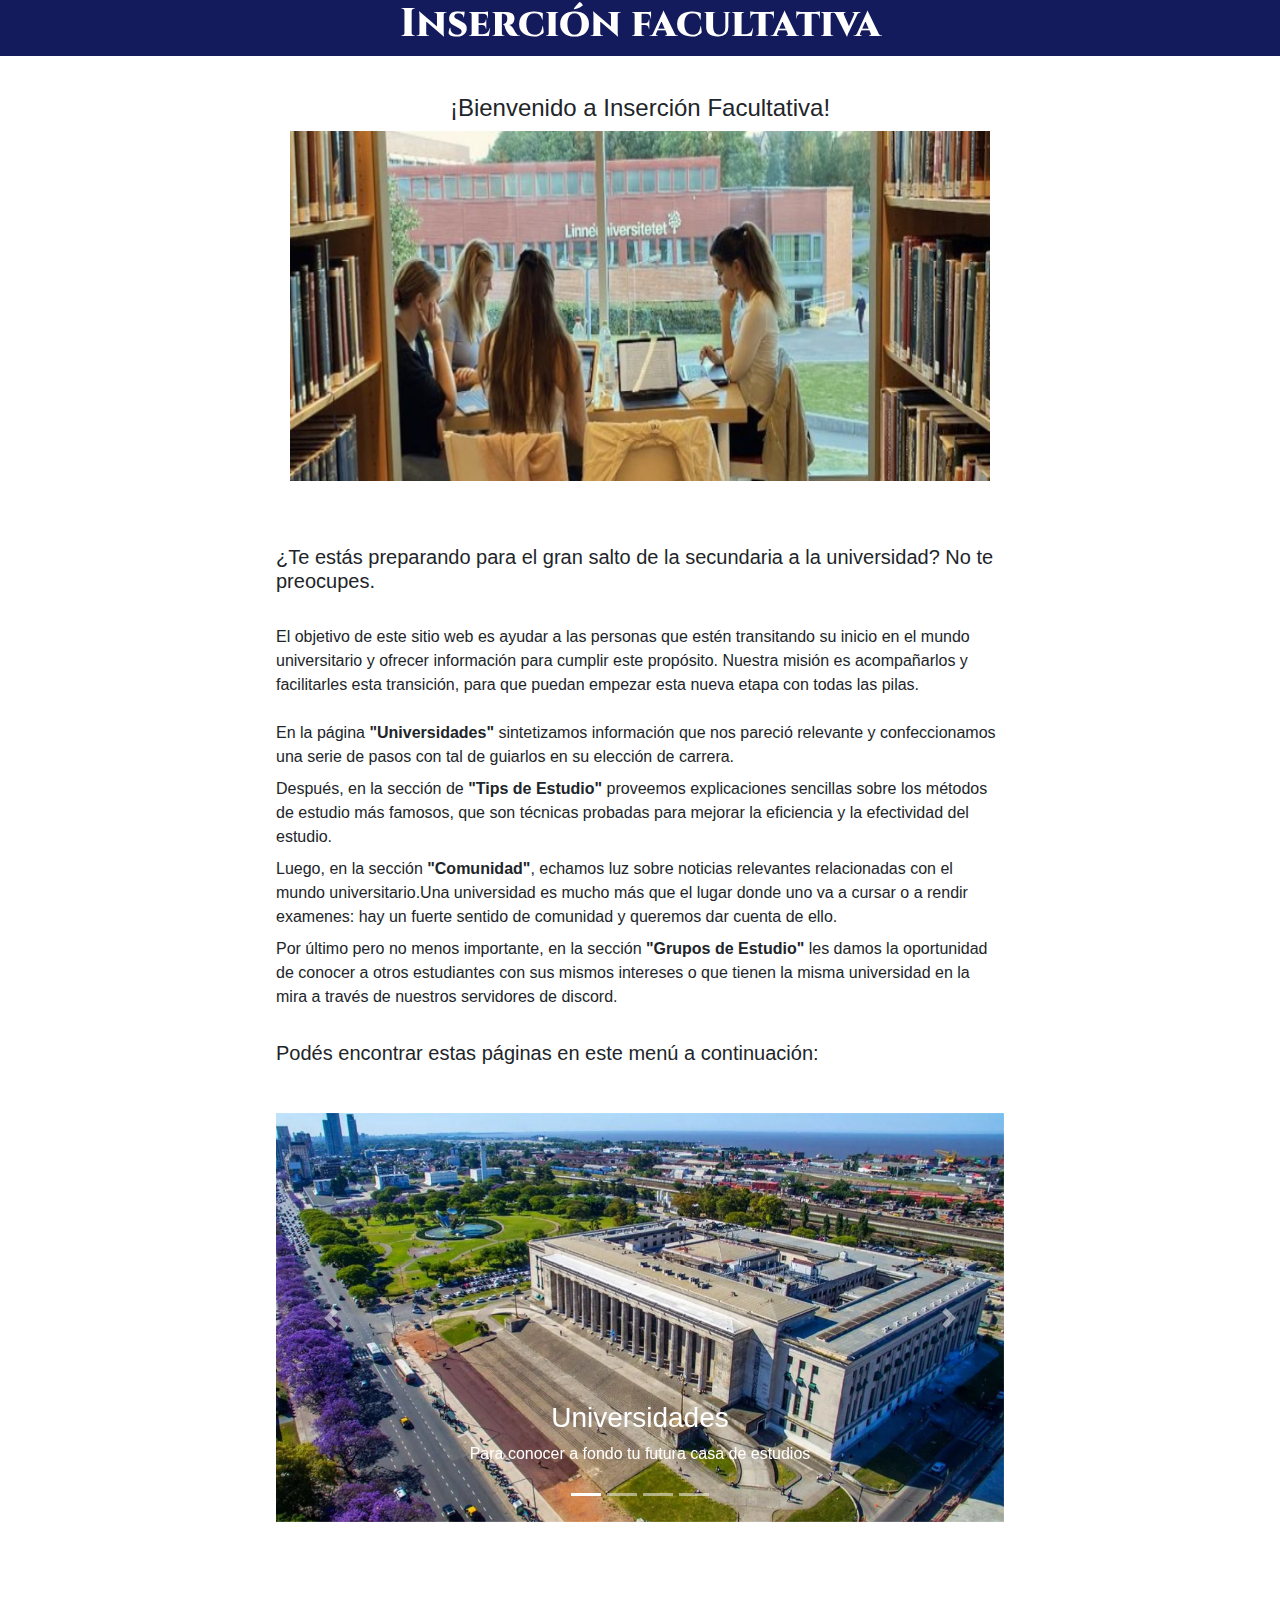
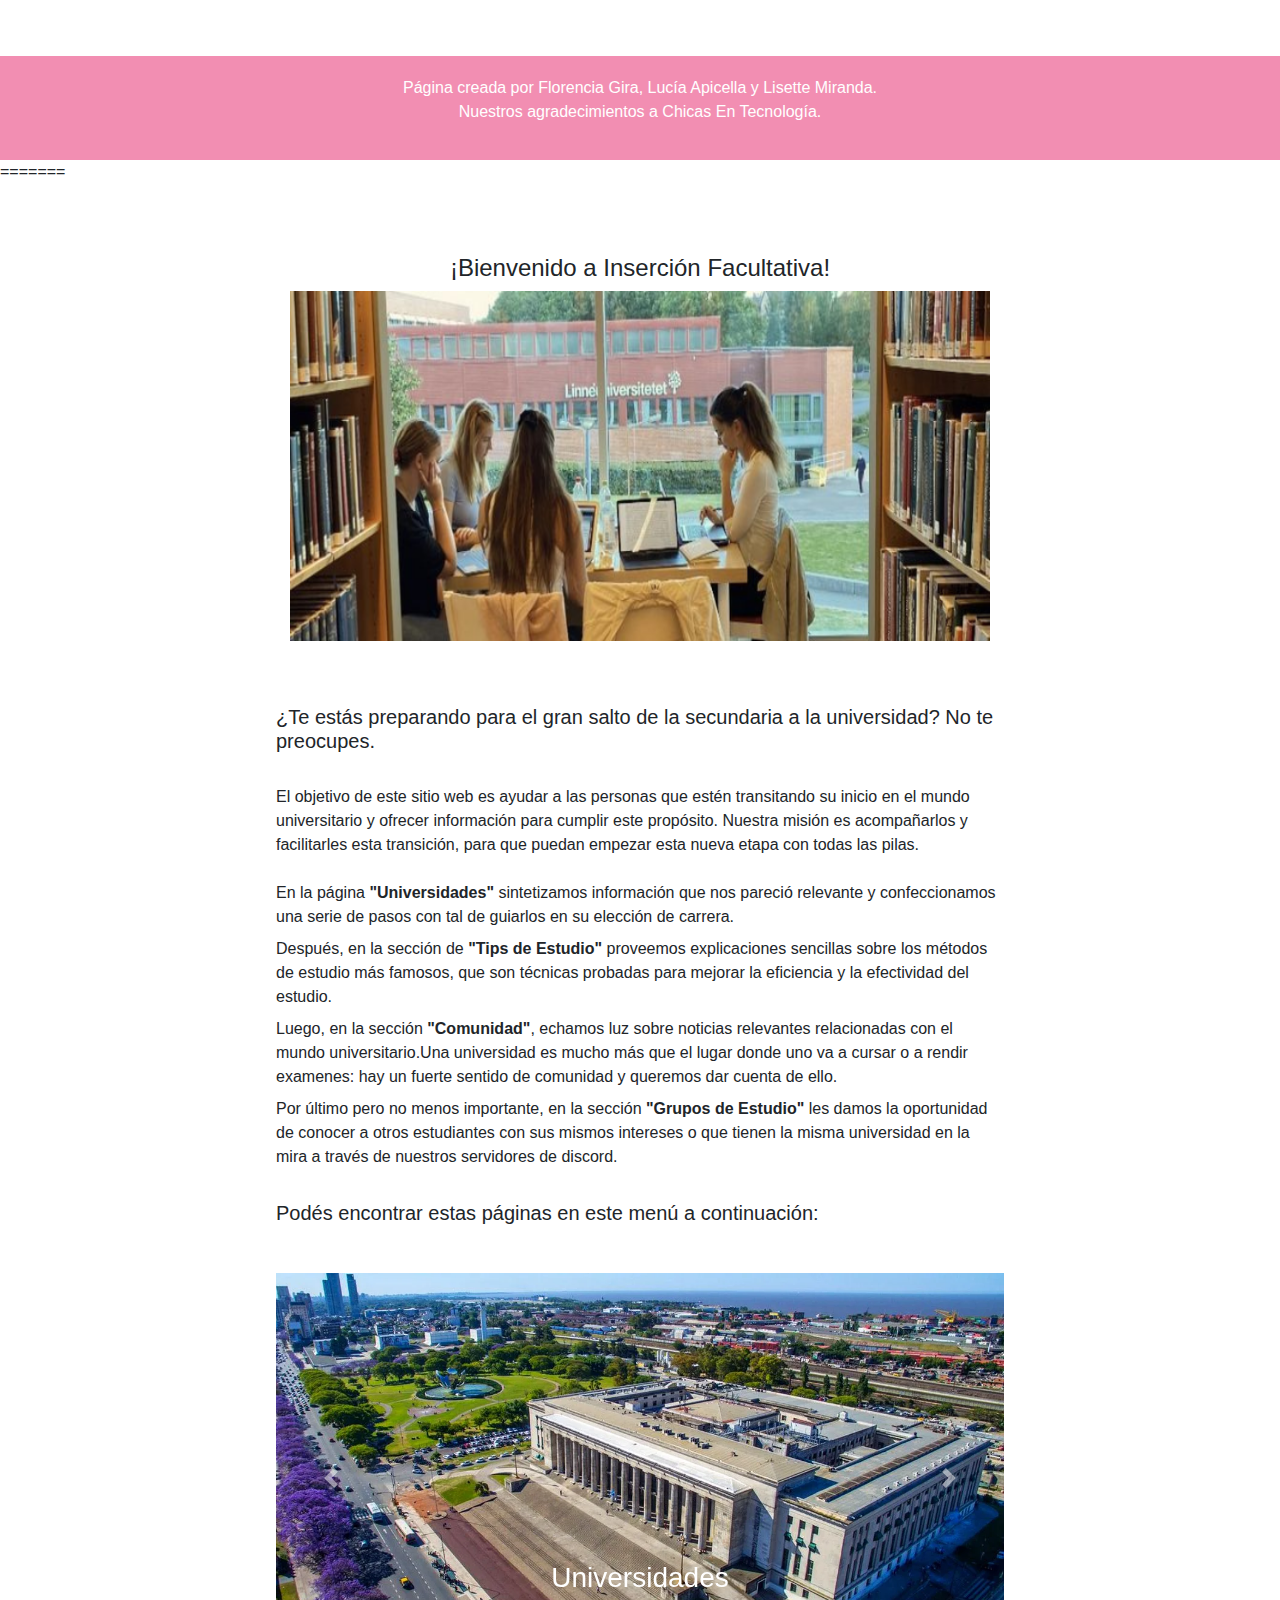
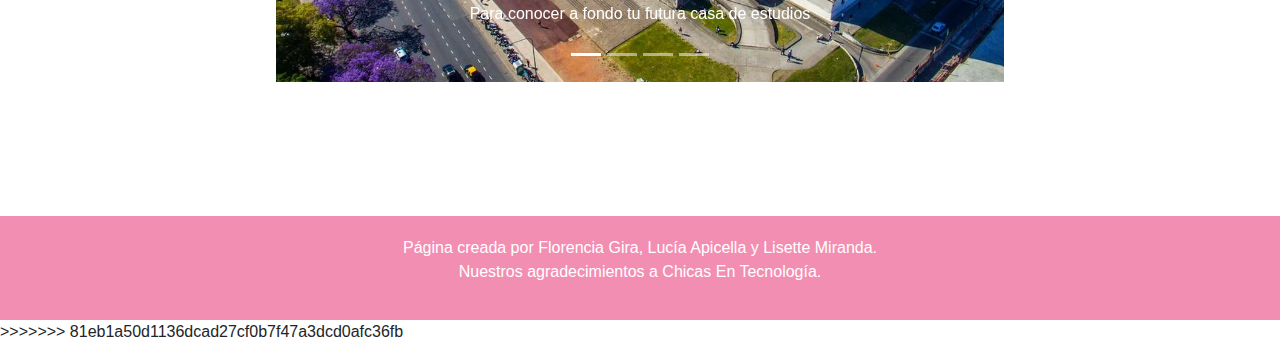
==== commit fa2bd989: "act" ====
--- a/index.html
+++ b/index.html
@@ -1,3 +1,4 @@
+<<<<<<< HEAD
 <!DOCTYPE html>
 <html>
    <head>
@@ -111,4 +112,119 @@
       <script src="https://cdn.jsdelivr.net/npm/popper.js@1.16.0/dist/umd/popper.min.js" integrity="sha384-Q6E9RHvbIyZFJoft+2mJbHaEWldlvI9IOYy5n3zV9zzTtmI3UksdQRVvoxMfooAo" crossorigin="anonymous"></script>
       <script src="https://cdn.jsdelivr.net/npm/bootstrap@4.4.1/dist/js/bootstrap.min.js" integrity="sha384-wfSDF2E50Y2D1uUdj0O3uMBJnjuUD4Ih7YwaYd1iqfktj0Uod8GCExl3Og8ifwB6" crossorigin="anonymous"></script>
    </body>
+=======
+<!DOCTYPE html>
+<html>
+   <head>
+      <title> Inserción facultativa </title>
+      <link rel="icon" type="image/x-icon" href="icono libros.png">
+      <link rel="stylesheet" href="estilo pagina principal.css">
+      <link rel="preconnect" href="https://fonts.googleapis.com">
+      <link rel="preconnect" href="https://fonts.gstatic.com" crossorigin>
+      <link href="https://fonts.googleapis.com/css2?family=Cinzel:wght@400..900&family=Kaushan+Script&display=swap" rel="stylesheet">
+      <link rel="stylesheet" href="https://cdn.jsdelivr.net/npm/bootstrap@4.4.1/dist/css/bootstrap.min.css" integrity="sha384-Vkoo8x4CGsO3+Hhxv8T/Q5PaXtkKtu6ug5TOeNV6gBiFeWPGFN9MuhOf23Q9Ifjh" crossorigin="anonymous">
+      <script src="https://cdn.jsdelivr.net/npm/bootstrap@5.3.3/dist/js/bootstrap.bundle.min.js" integrity="sha384-YvpcrYf0tY3lHB60NNkmXc5s9fDVZLESaAA55NDzOxhy9GkcIdslK1eN7N6jIeHz" crossorigin="anonymous"></script>
+      <meta name="viewport" content="width=device-width, initial-scale=1.0">
+   </head>
+   <body class="fondogeneral">
+      <div class="centrado">
+        <div id="contenido">
+        
+          <header>
+             <h1 class="titulogeneral1"> Inserción facultativa </h1>
+          </header>
+          <h4>¡Bienvenido a Inserción Facultativa!</h4>
+         <div id="imagenfacu">
+            <img src="imagenes principal/Header pagina principal.png" alt="imagenfacu">
+         </div>
+         <p> </p>
+          <br>
+          <br>
+          <h5>¿Te estás preparando para el gran salto de la secundaria a la universidad? No te preocupes.</h5> <br>
+          
+          El objetivo de este sitio web es ayudar a las personas que estén transitando su inicio en el mundo universitario y ofrecer información para cumplir este propósito. 
+          Nuestra misión es acompañarlos y facilitarles esta transición, para que puedan empezar esta nueva etapa con todas las pilas.<br><br>
+          <dd>En la página <b>"Universidades"</b> sintetizamos información que nos pareció relevante y confeccionamos una serie de pasos con tal de guiarlos en su elección de carrera. </dd>
+          <dd>Después, en la sección de <b>"Tips de Estudio"</b> proveemos explicaciones sencillas sobre los métodos de estudio más famosos, que son técnicas probadas para mejorar la eficiencia y la efectividad del estudio. </dd>
+          <dd>Luego, en la sección <b>"Comunidad"</b>, echamos luz sobre noticias relevantes relacionadas con el mundo universitario.Una universidad es mucho más que el lugar donde uno va a cursar o a rendir examenes: hay un fuerte sentido de comunidad y queremos dar cuenta de ello.</dd>
+          <dd>Por último pero no menos importante, en la sección <b>"Grupos de Estudio"</b> les damos la oportunidad de conocer a otros estudiantes con sus mismos intereses o que tienen la misma universidad en la mira a través de nuestros servidores de discord. </dd>
+          <br>
+          <h5>Podés encontrar estas páginas en este menú a continuación:</h5>
+          
+          <br>
+         </p>
+       <!--El carrousel hecho con Bootstrap-->
+       <div id="Indicadores" class="carousel slide" data-ride="carousel" id="carrusel">
+         <!--Indicadores-->
+         <ol class="carousel-indicators">
+           <li data-target="#Indicadores" data-slide-to="0" class="active"></li>
+           <li data-target="#Indicadores" data-slide-to="1"></li>
+           <li data-target="#Indicadores" data-slide-to="2"></li>
+           <li data-target="#Indicadores" data-slide-to="3"></li>
+         </ol>
+         <!--Lo visual del carrousel-->
+         <div class="carousel-inner">
+           <div class="carousel-item active">
+             <a href="Pagina 1.html"><img class="d-block w-100" src="imagenes principal/universidades.png" href="Pagina 1.html" alt="Universidades"></a>
+             <div class="carousel-caption">
+                  <h3>Universidades</h3>
+                  <p>Para conocer a fondo tu futura casa de estudios</p>
+             </div>
+           </div>
+           <div class="carousel-item">
+             <a href="Pagina 2.html"><img class="d-block w-100" src="imagenes principal/tips de estudio.png" alt="Tips de estudio"></a>
+             <div class="carousel-caption">
+                  <h3>Tips de estudio</h3>
+                  <p>Para dominar las técnicas de aprendizaje más efectivas</p>
+             </div>
+           </div>
+           <div class="carousel-item">
+             <a href="Pagina 3.html"><img class="d-block w-100" src="imagenes principal/comunidad.png" alt="Comunidad"></a>
+             <div class="carousel-caption">
+                  <h3>Comunidad</h3>
+                  <p>Para conectar con la comunidad educativa</p>
+             </div>
+           </div>
+            <div class="carousel-item">
+               <a href="Pagina 4.html"><img class="d-block w-100" src="imagenes principal/grupos estudiantiles.png" alt="Grupo de estudiantes"></a>
+               <div class="carousel-caption">
+                  <h3>Grupos estudiantiles</h3>
+                  <p>Para encontrar tu grupo de estudio ideal.</p>
+
+               </div>
+            </div>
+         </div>
+         <!--Los controles del carrousel, izquierda y derecha-->
+         <a class="carousel-control-prev" href="#Indicadores" role="button" data-slide="prev">
+           <span class="carousel-control-prev-icon" aria-hidden="true"></span>
+           <span class="sr-only">Previous</span>
+         </a>
+         <a class="carousel-control-next" href="#Indicadores" role="button" data-slide="next">
+           <span class="carousel-control-next-icon" aria-hidden="true"></span>
+           <span class="sr-only">Next</span>
+         </a>
+         
+       </div>
+         <div class="introbjetivo">
+            <!--Primer bloque, introducción del objetivo del sitio-->
+            <section id="tarjetasgeneral">
+         </div>
+        
+        </div>
+      </div>
+      <br><br><br><br><br><br><br><br><br><br><br><br><br>
+      <footer>
+        <p>
+           Página creada por Florencia Gira, Lucía Apicella y Lisette Miranda.<br>
+           Nuestros agradecimientos a Chicas En Tecnología.
+        </p>
+     </footer>
+    
+      <script src="pagprinc.js"></script>
+      
+      <script src="https://code.jquery.com/jquery-3.4.1.slim.min.js" integrity="sha384-J6qa4849blE2+poT4WnyKhv5vZF5SrPo0iEjwBvKU7imGFAV0wwj1yYfoRSJoZ+n" crossorigin="anonymous"></script>
+      <script src="https://cdn.jsdelivr.net/npm/popper.js@1.16.0/dist/umd/popper.min.js" integrity="sha384-Q6E9RHvbIyZFJoft+2mJbHaEWldlvI9IOYy5n3zV9zzTtmI3UksdQRVvoxMfooAo" crossorigin="anonymous"></script>
+      <script src="https://cdn.jsdelivr.net/npm/bootstrap@4.4.1/dist/js/bootstrap.min.js" integrity="sha384-wfSDF2E50Y2D1uUdj0O3uMBJnjuUD4Ih7YwaYd1iqfktj0Uod8GCExl3Og8ifwB6" crossorigin="anonymous"></script>
+   </body>
+>>>>>>> 81eb1a50d1136dcad27cf0b7f47a3dcd0afc36fb
 </html>--- a/estilo pagina principal.css
+++ b/estilo pagina principal.css
@@ -1,3 +1,4 @@
+<<<<<<< HEAD
 /*Estilo de la página principal*/
 
 body {
@@ -470,3 +471,477 @@
 }
 }
                                           
+=======
+/*Estilo de la página principal*/
+
+body {
+  display:flex;
+  justify-content:center;
+  flex-direction:column;
+  color:rgb(20, 27, 92);
+  font-style: normal;
+  background-image: url("imagenes3/fondogeneral.jpg");
+}
+
+  .fondogeneral {
+    font-family: "Margarine", sans-serif;
+  font-weight: 400;
+  font-style: normal; 
+
+}
+
+section tarjetasgeneral {
+  display: flex;
+  justify-content: space-around;
+  cursor: pointer;
+}
+
+/*Para el título "Inserción facultativa"*/
+
+h1 {
+  display:flex;
+  justify-content:center;
+}
+h4 {
+  display:flex;
+  justify-content:center;
+}
+
+
+/*Para el texto sobre el objetivo de la página*/
+
+.introbjetivo p{
+  font-family: "Josefin Sans", sans-serif;
+  font-optical-sizing: auto;
+  font-weight: 500;
+  font-style: normal;
+ }
+
+
+
+.tarjetitas {
+    display:flex;
+    align-items: center;
+    justify-content: space-around;
+    flex-direction:row;
+    width: 900px;
+    padding: 50px;
+    margin: 10px;
+    cursor: pointer;
+}
+
+.tarjetitas a {
+  text-decoration: none;
+}
+
+footer {
+  background-color:#F16BAE;
+}
+
+.copyright {
+  font-size: 12px;
+  opacity: 0.7;
+}
+
+body {
+  display:flex;
+  justify-content:center;
+  flex-direction:column;
+  font-style: normal;}
+
+  .fondogeneral {
+    font-family: "Margarine", sans-serif;
+  font-weight: 400;
+  font-style: normal; 
+  background-color:rgb(255, 255, 255);
+
+}
+
+section tarjetasgeneral {
+  display: flex;
+  justify-content: space-around;
+  cursor: pointer;
+}
+
+/*Para el título "Inserción facultativa"*/
+header {
+  background-color: rgb(20, 27, 92);
+  margin: 0%;
+  padding: 0%;
+  text-align: center;
+  justify-content: center;
+  display: flex;
+  position: fixed;
+  top: 0;
+  left: 0;
+  width: 100%;
+}
+
+.titulogeneral1 {
+  color: #ffffff;
+  font-family: "Cinzel", system-ui;
+  font-optical-sizing: auto;
+  font-weight: 800;
+  font-style: normal;
+  animation: fadeIn 2s ease-in-out;
+}
+@keyframes fadeIn {
+  from {
+    opacity: 0;
+  }
+  to {
+    opacity: 1;
+  }
+}
+
+h1 {
+  display:flex;
+  justify-content:center;
+}
+
+/*Para el texto sobre el objetivo de la página*/
+
+.introbjetivo p{
+  color: rgb(89, 88, 88);
+  font-family: "Josefin Sans", sans-serif;
+  font-optical-sizing: auto;
+  font-weight: 500;
+  font-style: normal;
+ }
+
+
+.tarjetitas {
+    display:flex;
+    align-items: center;
+    justify-content: space-around;
+    flex-direction:row;
+    width: 900px;
+    padding: 50px;
+    margin: 10px;
+    cursor: pointer;
+}
+
+.tarjetitas a {
+  text-decoration: none;
+}
+
+.cardAA {
+  background-color: #f0f0f0; /* Color de fondo de la tarjeta */
+  border-radius: 6px;
+  box-shadow: 0 2px 5px rgba(0, 0, 0, 0.3);
+  overflow: hidden; /* Para que la imagen no sobresalga */
+  position: relative; /* Para posicionar el contenido */
+  width: 200px; /* Ajusta el ancho según tus necesidades */
+  transition: transform 0.3s ease-in-out;
+  transform: translateY(-5px);
+  box-shadow: 0 5px 10px rgba(0, 0, 0, 0.5);
+}
+
+.cardAA img {
+  width: 100%;
+  height: 150px; /* Ajusta la altura según tu imagen */
+  object-fit: cover; /* Para que la imagen se ajuste al contenedor */
+}
+
+.card-contentAA button {
+  position: absolute;
+  bottom: 0;
+  left: 0;
+  right: 0;
+  padding: 2px;
+  background-color: rgba(255, 255, 255, 0.8); /* Fondo semitransparente */
+  text-align: center;
+  cursor: pointer;
+  text-decoration: none;
+}
+
+.card-contentAA a {
+  text-decoration: none;
+  color: #F16BAE;
+}
+
+.cardAA:hover{
+  transform: translateY(-10px); /* Mover la tarjeta 10px hacia arriba */
+  box-shadow: 0px 5px 10px rgba(0, 0, 0, 0.2); /* Agregar una sombra */
+
+}
+
+.cardAB {
+  background-color: #f0f0f0; /* Color de fondo de la tarjeta */
+  border-radius: 10px;
+  box-shadow: 0 2px 5px rgba(0, 0, 0, 0.3);
+  overflow: hidden; /* Para que la imagen no sobresalga */
+  position: relative; /* Para posicionar el contenido */
+  width: 200px; /* Ajusta el ancho según tus necesidades */
+  box-shadow: 0 5px 10px rgba(0, 0, 0, 0.5);
+}
+
+.cardAB img {
+  width: 100%;
+  height: 150px; /* Ajusta la altura según tu imagen */
+  object-fit: cover; /* Para que la imagen se ajuste al contenedor */
+}
+
+.card-contentAB button {
+  position: absolute;
+  bottom: 0;
+  left: 0;
+  right: 0;
+  padding: 2px;
+  background-color: rgba(255, 255, 255, 0.8); /* Fondo semitransparente */
+  text-align: center;
+  text-decoration: none;
+}
+
+.card-contentAB a {
+  text-decoration: none;
+  color: #004AAD;
+}
+
+.cardAB:hover{
+  transform: translateY(-10px); /* Mover la tarjeta 10px hacia arriba */
+  box-shadow: 0px 5px 10px rgba(0, 0, 0, 0.2); /* Agregar una sombra */
+
+}
+
+.cardAC {
+  background-color: #f0f0f0; /* Color de fondo de la tarjeta */
+  border-radius: 10px;
+  box-shadow: 0 2px 5px rgba(0, 0, 0, 0.3);
+  overflow: hidden; /* Para que la imagen no sobresalga */
+  position: relative; /* Para posicionar el contenido */
+  width: 200px; /* Ajusta el ancho según tus necesidades */
+  box-shadow: 0 5px 10px rgba(0, 0, 0, 0.5);
+
+}
+
+.cardAC img {
+  width: 100%;
+  height: 150px; /* Ajusta la altura según tu imagen */
+  object-fit: cover; /* Para que la imagen se ajuste al contenedor */
+}
+
+.card-contentAC button {
+  position: absolute;
+  bottom: 0;
+  left: 0;
+  right: 0;
+  padding: 2px;
+  background-color: rgba(255, 255, 255, 0.8); /* Fondo semitransparente */
+  text-align: center;
+}
+
+.card-contentAC a {
+  text-decoration: none;
+  color: #000000;
+}
+.cardAC:hover{
+  transform: translateY(-10px); /* Mover la tarjeta 10px hacia arriba */
+  box-shadow: 0px 5px 10px rgba(0, 0, 0, 0.2); /* Agregar una sombra */
+
+}
+
+.cardAD {
+  background-color: #f0f0f0; /* Color de fondo de la tarjeta */
+  border-radius: 10px;
+  box-shadow: 0 2px 5px rgba(0, 0, 0, 0.3);
+  overflow: hidden; /* Para que la imagen no sobresalga */
+  position: relative; /* Para posicionar el contenido */
+  width: 200px; /* Ajusta el ancho según tus necesidades */
+  box-shadow: 0 5px 10px rgba(0, 0, 0, 0.5);
+
+}
+
+.cardAD img {
+  width: 100%;
+  height: 150px; /* Ajusta la altura según tu imagen */
+  object-fit: cover; /* Para que la imagen se ajuste al contenedor */
+}
+
+.card-contentAD button {
+  position: absolute;
+  bottom: 0;
+  left: 0;
+  right: 0;
+  padding: 2px;
+  background-color: rgba(255, 255, 255, 0.8); /* Fondo semitransparente */
+  text-align: center;
+}
+
+.card-contentAD a {
+  text-decoration: none;
+  color: #585C86;
+} 
+
+.cardAD:hover{
+  transform: translateY(-10px); /* Mover la tarjeta 10px hacia arriba */
+  box-shadow: 0px 5px 10px rgba(0, 0, 0, 0.2); /* Agregar una sombra */
+
+}
+
+footer {
+  background-color: #f28eb2; /* Ajusta el tono de rosa */
+  color: #ffff;
+  text-align: center;
+  padding: 20px;
+}
+
+.copyright {
+  font-size: 12px;
+  opacity: 0.7;
+}
+
+
+
+
+* {
+  box-sizing: border-box;
+}
+
+body {
+  max-width: 1440px;
+  margin: auto;
+}
+
+#imagenfacu img {
+  display: flex;
+  margin: auto;
+  height:350px;
+  width:700px;
+} 
+
+#contenido {
+  width: 60%;
+  margin-bottom: 20px;
+  background-color: #ffffff solid;
+  height: 1250px;
+  padding:20px;
+  padding-top:20px;
+
+}
+
+.centrado {
+  display:flex;
+  justify-content:center;
+  margin-top:50px;
+}
+
+button {
+  color: #fff;
+  border-radius: 40px;
+  box-shadow: 0 0 0 0 rgba(145, 64, 240, 0.5), 0 0 0 0 rgba(39, 200, 255, 0.5) ;
+  transition: transform 0.3s ease, box-shadow 0.3s ease;
+  align-items: center;
+}
+button a {
+text-decoration: none;
+color: #000000;
+border-radius: 40px;
+box-shadow: 0 0 0 0 rgba(145, 64, 240, 0.5), 0 0 0 0 rgba(39, 200, 255, 0.5) ;
+transition: transform 0.3s ease, box-shadow 0.3s ease;
+align-items: center;
+}
+
+button::after {
+  width: 400px;
+  height: 400px;
+  position: absolute;
+  top: -50px;
+  left: -100px;
+  background: #c983da;
+  background-image: linear-gradient(to top, #ff9a9e 0%, #fecfef 99%, #fecfef 100%);
+  z-index: -1;
+  transition: transform 0.5s ease;
+} 
+
+button :hover {
+  transform:  translate(0, -6px);
+  box-shadow: 10px -10px 25px 0 rgba(16, 226, 253, 0.5), -10px 10px 25px 0 rgba(183, 0, 255, 0.7);
+
+}
+
+button:hover::after {
+  transform: rotate(150deg);
+}
+
+#Carrusel {
+  width:500px;
+  height:200px;
+}
+
+p {
+  display:flex;
+  justify-content:center;
+}
+                                           /*Fin pag principlal*/
+ @media only screen and (max-width: 768px) {
+/* styles for mobile devices */
+p {
+  display:flex;
+}
+
+
+body {
+  font-size: 16px; /* instead of 18px */
+  line-height: 1.5; /* instead of 1.8 */
+  align-items: center;
+  display: flex;
+  justify-content: center;
+  text-align: center justify;
+}
+
+.centrado {
+  text-align: center justify;
+  display: flex;
+}
+
+header {
+  padding: 10px; /* instead of 20px */
+}
+.titulogeneral1{
+  font-size: 20px;
+  align-items: end;
+}
+
+h1 .titulogeneral1 {
+  font-size: 20px;
+  align-items: initial;
+  text-align: start;
+
+}
+
+img {
+   object-fit: cover; 
+   max-width: 284px; /* scale down to fit the mobile screen */
+}
+
+button {
+  box-shadow: none; /* remove box-shadow effect */
+  transition: none; /* remove transition effect */
+}
+
+.tarjetitas {
+  width: 100%; /* instead of 900px */
+  padding: 20px; /* instead of 50px */
+  margin: 10px; /* instead of 10px */
+}
+.cardAA, .cardAB, .cardAC, .cardAD {
+  width: 100%; /* instead of 200px */
+  height: auto; /* instead of 150px */
+  margin: 10px; /* instead of 10px */
+  padding: 20px; /* instead of 20px */
+}
+
+.carousel-caption {
+  width: 107px;
+}
+
+footer {
+  padding: 2px; /* instead of 20px */
+  position: fixed; /* or fixed, depending on the desired behavior */
+  left: 0; /* and left edge of the page */
+  font-size: 12px; /* reduce font size */
+}
+}
+                                          
+>>>>>>> 81eb1a50d1136dcad27cf0b7f47a3dcd0afc36fb
--- a/estilo pagina principal.css
+++ b/estilo pagina principal.css
@@ -1,3 +1,4 @@
+<<<<<<< HEAD
 /*Estilo de la página principal*/
 
 body {
@@ -470,3 +471,477 @@
 }
 }
                                           
+=======
+/*Estilo de la página principal*/
+
+body {
+  display:flex;
+  justify-content:center;
+  flex-direction:column;
+  color:rgb(20, 27, 92);
+  font-style: normal;
+  background-image: url("imagenes3/fondogeneral.jpg");
+}
+
+  .fondogeneral {
+    font-family: "Margarine", sans-serif;
+  font-weight: 400;
+  font-style: normal; 
+
+}
+
+section tarjetasgeneral {
+  display: flex;
+  justify-content: space-around;
+  cursor: pointer;
+}
+
+/*Para el título "Inserción facultativa"*/
+
+h1 {
+  display:flex;
+  justify-content:center;
+}
+h4 {
+  display:flex;
+  justify-content:center;
+}
+
+
+/*Para el texto sobre el objetivo de la página*/
+
+.introbjetivo p{
+  font-family: "Josefin Sans", sans-serif;
+  font-optical-sizing: auto;
+  font-weight: 500;
+  font-style: normal;
+ }
+
+
+
+.tarjetitas {
+    display:flex;
+    align-items: center;
+    justify-content: space-around;
+    flex-direction:row;
+    width: 900px;
+    padding: 50px;
+    margin: 10px;
+    cursor: pointer;
+}
+
+.tarjetitas a {
+  text-decoration: none;
+}
+
+footer {
+  background-color:#F16BAE;
+}
+
+.copyright {
+  font-size: 12px;
+  opacity: 0.7;
+}
+
+body {
+  display:flex;
+  justify-content:center;
+  flex-direction:column;
+  font-style: normal;}
+
+  .fondogeneral {
+    font-family: "Margarine", sans-serif;
+  font-weight: 400;
+  font-style: normal; 
+  background-color:rgb(255, 255, 255);
+
+}
+
+section tarjetasgeneral {
+  display: flex;
+  justify-content: space-around;
+  cursor: pointer;
+}
+
+/*Para el título "Inserción facultativa"*/
+header {
+  background-color: rgb(20, 27, 92);
+  margin: 0%;
+  padding: 0%;
+  text-align: center;
+  justify-content: center;
+  display: flex;
+  position: fixed;
+  top: 0;
+  left: 0;
+  width: 100%;
+}
+
+.titulogeneral1 {
+  color: #ffffff;
+  font-family: "Cinzel", system-ui;
+  font-optical-sizing: auto;
+  font-weight: 800;
+  font-style: normal;
+  animation: fadeIn 2s ease-in-out;
+}
+@keyframes fadeIn {
+  from {
+    opacity: 0;
+  }
+  to {
+    opacity: 1;
+  }
+}
+
+h1 {
+  display:flex;
+  justify-content:center;
+}
+
+/*Para el texto sobre el objetivo de la página*/
+
+.introbjetivo p{
+  color: rgb(89, 88, 88);
+  font-family: "Josefin Sans", sans-serif;
+  font-optical-sizing: auto;
+  font-weight: 500;
+  font-style: normal;
+ }
+
+
+.tarjetitas {
+    display:flex;
+    align-items: center;
+    justify-content: space-around;
+    flex-direction:row;
+    width: 900px;
+    padding: 50px;
+    margin: 10px;
+    cursor: pointer;
+}
+
+.tarjetitas a {
+  text-decoration: none;
+}
+
+.cardAA {
+  background-color: #f0f0f0; /* Color de fondo de la tarjeta */
+  border-radius: 6px;
+  box-shadow: 0 2px 5px rgba(0, 0, 0, 0.3);
+  overflow: hidden; /* Para que la imagen no sobresalga */
+  position: relative; /* Para posicionar el contenido */
+  width: 200px; /* Ajusta el ancho según tus necesidades */
+  transition: transform 0.3s ease-in-out;
+  transform: translateY(-5px);
+  box-shadow: 0 5px 10px rgba(0, 0, 0, 0.5);
+}
+
+.cardAA img {
+  width: 100%;
+  height: 150px; /* Ajusta la altura según tu imagen */
+  object-fit: cover; /* Para que la imagen se ajuste al contenedor */
+}
+
+.card-contentAA button {
+  position: absolute;
+  bottom: 0;
+  left: 0;
+  right: 0;
+  padding: 2px;
+  background-color: rgba(255, 255, 255, 0.8); /* Fondo semitransparente */
+  text-align: center;
+  cursor: pointer;
+  text-decoration: none;
+}
+
+.card-contentAA a {
+  text-decoration: none;
+  color: #F16BAE;
+}
+
+.cardAA:hover{
+  transform: translateY(-10px); /* Mover la tarjeta 10px hacia arriba */
+  box-shadow: 0px 5px 10px rgba(0, 0, 0, 0.2); /* Agregar una sombra */
+
+}
+
+.cardAB {
+  background-color: #f0f0f0; /* Color de fondo de la tarjeta */
+  border-radius: 10px;
+  box-shadow: 0 2px 5px rgba(0, 0, 0, 0.3);
+  overflow: hidden; /* Para que la imagen no sobresalga */
+  position: relative; /* Para posicionar el contenido */
+  width: 200px; /* Ajusta el ancho según tus necesidades */
+  box-shadow: 0 5px 10px rgba(0, 0, 0, 0.5);
+}
+
+.cardAB img {
+  width: 100%;
+  height: 150px; /* Ajusta la altura según tu imagen */
+  object-fit: cover; /* Para que la imagen se ajuste al contenedor */
+}
+
+.card-contentAB button {
+  position: absolute;
+  bottom: 0;
+  left: 0;
+  right: 0;
+  padding: 2px;
+  background-color: rgba(255, 255, 255, 0.8); /* Fondo semitransparente */
+  text-align: center;
+  text-decoration: none;
+}
+
+.card-contentAB a {
+  text-decoration: none;
+  color: #004AAD;
+}
+
+.cardAB:hover{
+  transform: translateY(-10px); /* Mover la tarjeta 10px hacia arriba */
+  box-shadow: 0px 5px 10px rgba(0, 0, 0, 0.2); /* Agregar una sombra */
+
+}
+
+.cardAC {
+  background-color: #f0f0f0; /* Color de fondo de la tarjeta */
+  border-radius: 10px;
+  box-shadow: 0 2px 5px rgba(0, 0, 0, 0.3);
+  overflow: hidden; /* Para que la imagen no sobresalga */
+  position: relative; /* Para posicionar el contenido */
+  width: 200px; /* Ajusta el ancho según tus necesidades */
+  box-shadow: 0 5px 10px rgba(0, 0, 0, 0.5);
+
+}
+
+.cardAC img {
+  width: 100%;
+  height: 150px; /* Ajusta la altura según tu imagen */
+  object-fit: cover; /* Para que la imagen se ajuste al contenedor */
+}
+
+.card-contentAC button {
+  position: absolute;
+  bottom: 0;
+  left: 0;
+  right: 0;
+  padding: 2px;
+  background-color: rgba(255, 255, 255, 0.8); /* Fondo semitransparente */
+  text-align: center;
+}
+
+.card-contentAC a {
+  text-decoration: none;
+  color: #000000;
+}
+.cardAC:hover{
+  transform: translateY(-10px); /* Mover la tarjeta 10px hacia arriba */
+  box-shadow: 0px 5px 10px rgba(0, 0, 0, 0.2); /* Agregar una sombra */
+
+}
+
+.cardAD {
+  background-color: #f0f0f0; /* Color de fondo de la tarjeta */
+  border-radius: 10px;
+  box-shadow: 0 2px 5px rgba(0, 0, 0, 0.3);
+  overflow: hidden; /* Para que la imagen no sobresalga */
+  position: relative; /* Para posicionar el contenido */
+  width: 200px; /* Ajusta el ancho según tus necesidades */
+  box-shadow: 0 5px 10px rgba(0, 0, 0, 0.5);
+
+}
+
+.cardAD img {
+  width: 100%;
+  height: 150px; /* Ajusta la altura según tu imagen */
+  object-fit: cover; /* Para que la imagen se ajuste al contenedor */
+}
+
+.card-contentAD button {
+  position: absolute;
+  bottom: 0;
+  left: 0;
+  right: 0;
+  padding: 2px;
+  background-color: rgba(255, 255, 255, 0.8); /* Fondo semitransparente */
+  text-align: center;
+}
+
+.card-contentAD a {
+  text-decoration: none;
+  color: #585C86;
+} 
+
+.cardAD:hover{
+  transform: translateY(-10px); /* Mover la tarjeta 10px hacia arriba */
+  box-shadow: 0px 5px 10px rgba(0, 0, 0, 0.2); /* Agregar una sombra */
+
+}
+
+footer {
+  background-color: #f28eb2; /* Ajusta el tono de rosa */
+  color: #ffff;
+  text-align: center;
+  padding: 20px;
+}
+
+.copyright {
+  font-size: 12px;
+  opacity: 0.7;
+}
+
+
+
+
+* {
+  box-sizing: border-box;
+}
+
+body {
+  max-width: 1440px;
+  margin: auto;
+}
+
+#imagenfacu img {
+  display: flex;
+  margin: auto;
+  height:350px;
+  width:700px;
+} 
+
+#contenido {
+  width: 60%;
+  margin-bottom: 20px;
+  background-color: #ffffff solid;
+  height: 1250px;
+  padding:20px;
+  padding-top:20px;
+
+}
+
+.centrado {
+  display:flex;
+  justify-content:center;
+  margin-top:50px;
+}
+
+button {
+  color: #fff;
+  border-radius: 40px;
+  box-shadow: 0 0 0 0 rgba(145, 64, 240, 0.5), 0 0 0 0 rgba(39, 200, 255, 0.5) ;
+  transition: transform 0.3s ease, box-shadow 0.3s ease;
+  align-items: center;
+}
+button a {
+text-decoration: none;
+color: #000000;
+border-radius: 40px;
+box-shadow: 0 0 0 0 rgba(145, 64, 240, 0.5), 0 0 0 0 rgba(39, 200, 255, 0.5) ;
+transition: transform 0.3s ease, box-shadow 0.3s ease;
+align-items: center;
+}
+
+button::after {
+  width: 400px;
+  height: 400px;
+  position: absolute;
+  top: -50px;
+  left: -100px;
+  background: #c983da;
+  background-image: linear-gradient(to top, #ff9a9e 0%, #fecfef 99%, #fecfef 100%);
+  z-index: -1;
+  transition: transform 0.5s ease;
+} 
+
+button :hover {
+  transform:  translate(0, -6px);
+  box-shadow: 10px -10px 25px 0 rgba(16, 226, 253, 0.5), -10px 10px 25px 0 rgba(183, 0, 255, 0.7);
+
+}
+
+button:hover::after {
+  transform: rotate(150deg);
+}
+
+#Carrusel {
+  width:500px;
+  height:200px;
+}
+
+p {
+  display:flex;
+  justify-content:center;
+}
+                                           /*Fin pag principlal*/
+ @media only screen and (max-width: 768px) {
+/* styles for mobile devices */
+p {
+  display:flex;
+}
+
+
+body {
+  font-size: 16px; /* instead of 18px */
+  line-height: 1.5; /* instead of 1.8 */
+  align-items: center;
+  display: flex;
+  justify-content: center;
+  text-align: center justify;
+}
+
+.centrado {
+  text-align: center justify;
+  display: flex;
+}
+
+header {
+  padding: 10px; /* instead of 20px */
+}
+.titulogeneral1{
+  font-size: 20px;
+  align-items: end;
+}
+
+h1 .titulogeneral1 {
+  font-size: 20px;
+  align-items: initial;
+  text-align: start;
+
+}
+
+img {
+   object-fit: cover; 
+   max-width: 284px; /* scale down to fit the mobile screen */
+}
+
+button {
+  box-shadow: none; /* remove box-shadow effect */
+  transition: none; /* remove transition effect */
+}
+
+.tarjetitas {
+  width: 100%; /* instead of 900px */
+  padding: 20px; /* instead of 50px */
+  margin: 10px; /* instead of 10px */
+}
+.cardAA, .cardAB, .cardAC, .cardAD {
+  width: 100%; /* instead of 200px */
+  height: auto; /* instead of 150px */
+  margin: 10px; /* instead of 10px */
+  padding: 20px; /* instead of 20px */
+}
+
+.carousel-caption {
+  width: 107px;
+}
+
+footer {
+  padding: 2px; /* instead of 20px */
+  position: fixed; /* or fixed, depending on the desired behavior */
+  left: 0; /* and left edge of the page */
+  font-size: 12px; /* reduce font size */
+}
+}
+                                          
+>>>>>>> 81eb1a50d1136dcad27cf0b7f47a3dcd0afc36fb
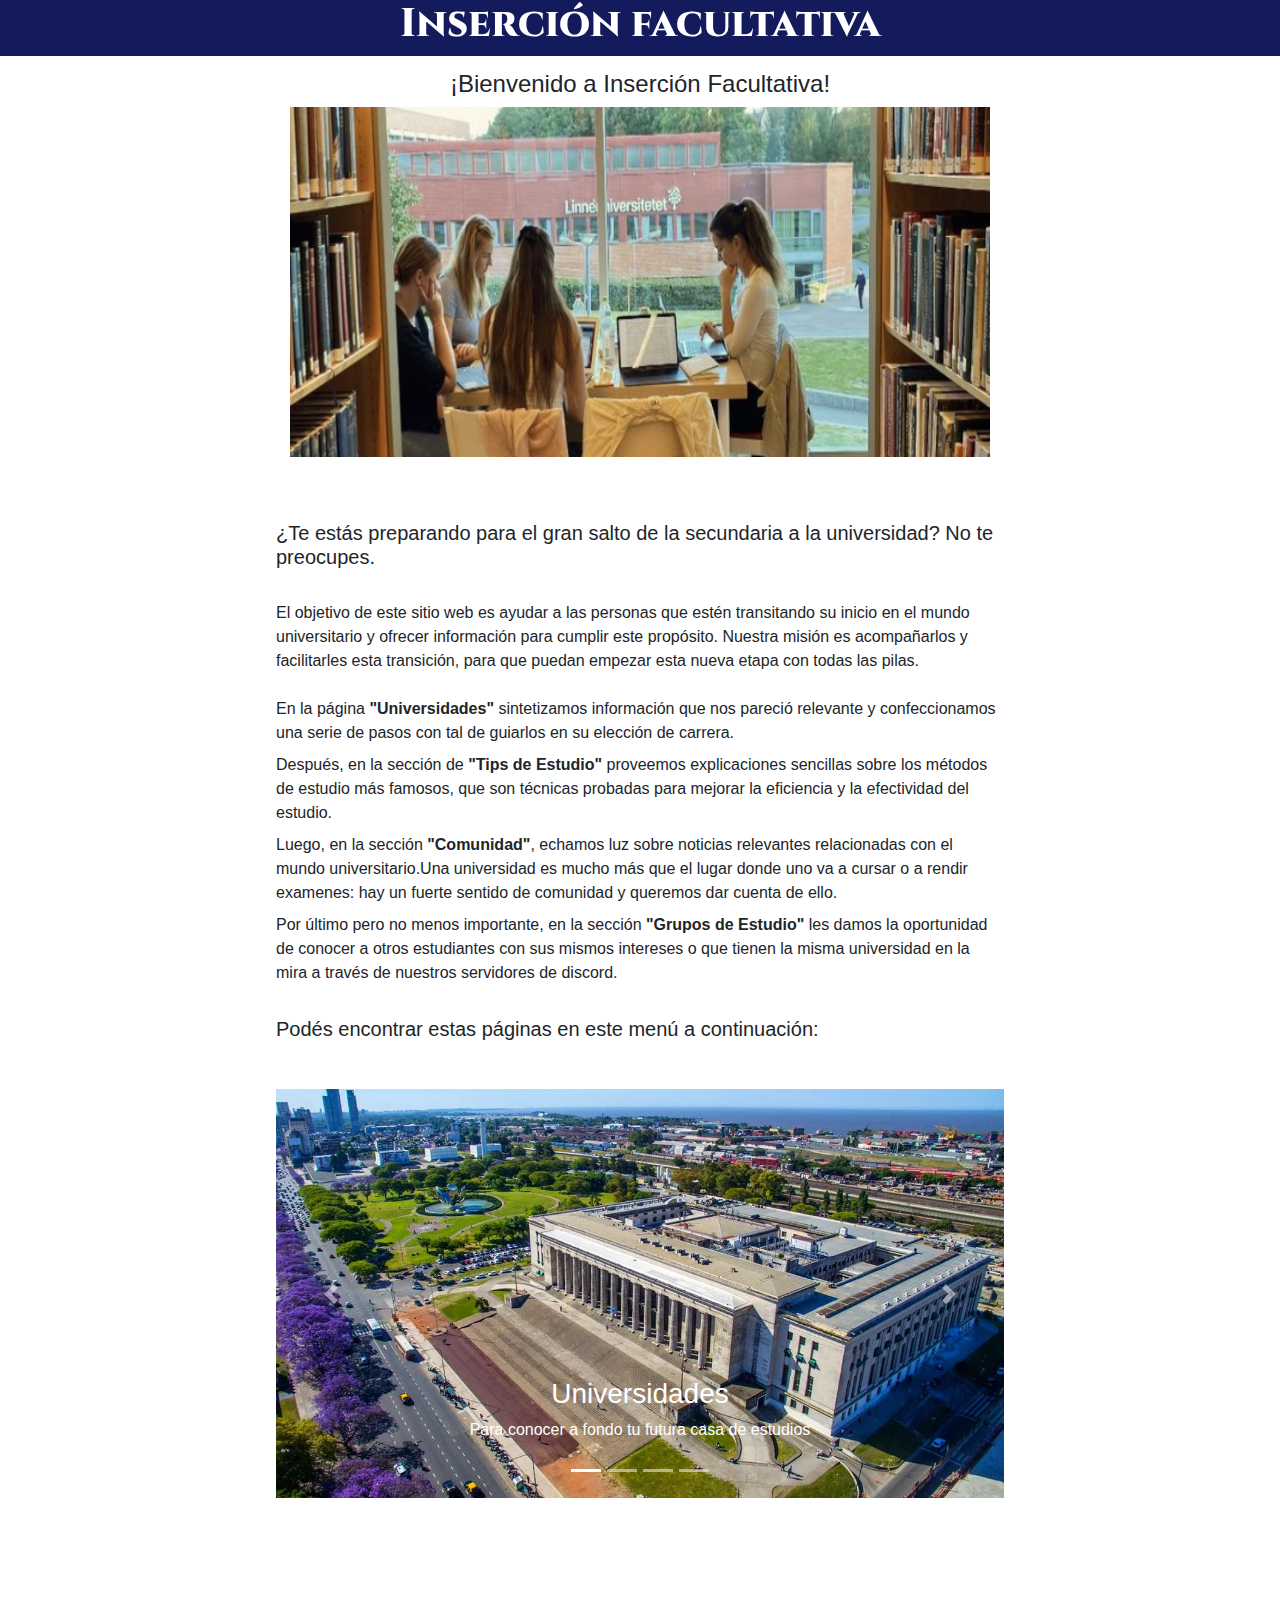
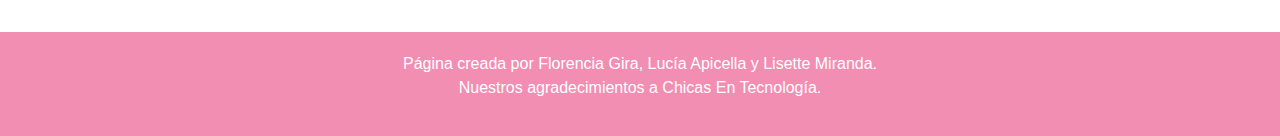
==== commit 52e0e9d4: "act index" ====
--- a/index.html
+++ b/index.html
@@ -1,4 +1,3 @@
-<<<<<<< HEAD
 <!DOCTYPE html>
 <html>
    <head>
@@ -111,120 +110,4 @@
       <script src="https://code.jquery.com/jquery-3.4.1.slim.min.js" integrity="sha384-J6qa4849blE2+poT4WnyKhv5vZF5SrPo0iEjwBvKU7imGFAV0wwj1yYfoRSJoZ+n" crossorigin="anonymous"></script>
       <script src="https://cdn.jsdelivr.net/npm/popper.js@1.16.0/dist/umd/popper.min.js" integrity="sha384-Q6E9RHvbIyZFJoft+2mJbHaEWldlvI9IOYy5n3zV9zzTtmI3UksdQRVvoxMfooAo" crossorigin="anonymous"></script>
       <script src="https://cdn.jsdelivr.net/npm/bootstrap@4.4.1/dist/js/bootstrap.min.js" integrity="sha384-wfSDF2E50Y2D1uUdj0O3uMBJnjuUD4Ih7YwaYd1iqfktj0Uod8GCExl3Og8ifwB6" crossorigin="anonymous"></script>
-   </body>
-=======
-<!DOCTYPE html>
-<html>
-   <head>
-      <title> Inserción facultativa </title>
-      <link rel="icon" type="image/x-icon" href="icono libros.png">
-      <link rel="stylesheet" href="estilo pagina principal.css">
-      <link rel="preconnect" href="https://fonts.googleapis.com">
-      <link rel="preconnect" href="https://fonts.gstatic.com" crossorigin>
-      <link href="https://fonts.googleapis.com/css2?family=Cinzel:wght@400..900&family=Kaushan+Script&display=swap" rel="stylesheet">
-      <link rel="stylesheet" href="https://cdn.jsdelivr.net/npm/bootstrap@4.4.1/dist/css/bootstrap.min.css" integrity="sha384-Vkoo8x4CGsO3+Hhxv8T/Q5PaXtkKtu6ug5TOeNV6gBiFeWPGFN9MuhOf23Q9Ifjh" crossorigin="anonymous">
-      <script src="https://cdn.jsdelivr.net/npm/bootstrap@5.3.3/dist/js/bootstrap.bundle.min.js" integrity="sha384-YvpcrYf0tY3lHB60NNkmXc5s9fDVZLESaAA55NDzOxhy9GkcIdslK1eN7N6jIeHz" crossorigin="anonymous"></script>
-      <meta name="viewport" content="width=device-width, initial-scale=1.0">
-   </head>
-   <body class="fondogeneral">
-      <div class="centrado">
-        <div id="contenido">
-        
-          <header>
-             <h1 class="titulogeneral1"> Inserción facultativa </h1>
-          </header>
-          <h4>¡Bienvenido a Inserción Facultativa!</h4>
-         <div id="imagenfacu">
-            <img src="imagenes principal/Header pagina principal.png" alt="imagenfacu">
-         </div>
-         <p> </p>
-          <br>
-          <br>
-          <h5>¿Te estás preparando para el gran salto de la secundaria a la universidad? No te preocupes.</h5> <br>
-          
-          El objetivo de este sitio web es ayudar a las personas que estén transitando su inicio en el mundo universitario y ofrecer información para cumplir este propósito. 
-          Nuestra misión es acompañarlos y facilitarles esta transición, para que puedan empezar esta nueva etapa con todas las pilas.<br><br>
-          <dd>En la página <b>"Universidades"</b> sintetizamos información que nos pareció relevante y confeccionamos una serie de pasos con tal de guiarlos en su elección de carrera. </dd>
-          <dd>Después, en la sección de <b>"Tips de Estudio"</b> proveemos explicaciones sencillas sobre los métodos de estudio más famosos, que son técnicas probadas para mejorar la eficiencia y la efectividad del estudio. </dd>
-          <dd>Luego, en la sección <b>"Comunidad"</b>, echamos luz sobre noticias relevantes relacionadas con el mundo universitario.Una universidad es mucho más que el lugar donde uno va a cursar o a rendir examenes: hay un fuerte sentido de comunidad y queremos dar cuenta de ello.</dd>
-          <dd>Por último pero no menos importante, en la sección <b>"Grupos de Estudio"</b> les damos la oportunidad de conocer a otros estudiantes con sus mismos intereses o que tienen la misma universidad en la mira a través de nuestros servidores de discord. </dd>
-          <br>
-          <h5>Podés encontrar estas páginas en este menú a continuación:</h5>
-          
-          <br>
-         </p>
-       <!--El carrousel hecho con Bootstrap-->
-       <div id="Indicadores" class="carousel slide" data-ride="carousel" id="carrusel">
-         <!--Indicadores-->
-         <ol class="carousel-indicators">
-           <li data-target="#Indicadores" data-slide-to="0" class="active"></li>
-           <li data-target="#Indicadores" data-slide-to="1"></li>
-           <li data-target="#Indicadores" data-slide-to="2"></li>
-           <li data-target="#Indicadores" data-slide-to="3"></li>
-         </ol>
-         <!--Lo visual del carrousel-->
-         <div class="carousel-inner">
-           <div class="carousel-item active">
-             <a href="Pagina 1.html"><img class="d-block w-100" src="imagenes principal/universidades.png" href="Pagina 1.html" alt="Universidades"></a>
-             <div class="carousel-caption">
-                  <h3>Universidades</h3>
-                  <p>Para conocer a fondo tu futura casa de estudios</p>
-             </div>
-           </div>
-           <div class="carousel-item">
-             <a href="Pagina 2.html"><img class="d-block w-100" src="imagenes principal/tips de estudio.png" alt="Tips de estudio"></a>
-             <div class="carousel-caption">
-                  <h3>Tips de estudio</h3>
-                  <p>Para dominar las técnicas de aprendizaje más efectivas</p>
-             </div>
-           </div>
-           <div class="carousel-item">
-             <a href="Pagina 3.html"><img class="d-block w-100" src="imagenes principal/comunidad.png" alt="Comunidad"></a>
-             <div class="carousel-caption">
-                  <h3>Comunidad</h3>
-                  <p>Para conectar con la comunidad educativa</p>
-             </div>
-           </div>
-            <div class="carousel-item">
-               <a href="Pagina 4.html"><img class="d-block w-100" src="imagenes principal/grupos estudiantiles.png" alt="Grupo de estudiantes"></a>
-               <div class="carousel-caption">
-                  <h3>Grupos estudiantiles</h3>
-                  <p>Para encontrar tu grupo de estudio ideal.</p>
-
-               </div>
-            </div>
-         </div>
-         <!--Los controles del carrousel, izquierda y derecha-->
-         <a class="carousel-control-prev" href="#Indicadores" role="button" data-slide="prev">
-           <span class="carousel-control-prev-icon" aria-hidden="true"></span>
-           <span class="sr-only">Previous</span>
-         </a>
-         <a class="carousel-control-next" href="#Indicadores" role="button" data-slide="next">
-           <span class="carousel-control-next-icon" aria-hidden="true"></span>
-           <span class="sr-only">Next</span>
-         </a>
-         
-       </div>
-         <div class="introbjetivo">
-            <!--Primer bloque, introducción del objetivo del sitio-->
-            <section id="tarjetasgeneral">
-         </div>
-        
-        </div>
-      </div>
-      <br><br><br><br><br><br><br><br><br><br><br><br><br>
-      <footer>
-        <p>
-           Página creada por Florencia Gira, Lucía Apicella y Lisette Miranda.<br>
-           Nuestros agradecimientos a Chicas En Tecnología.
-        </p>
-     </footer>
-    
-      <script src="pagprinc.js"></script>
-      
-      <script src="https://code.jquery.com/jquery-3.4.1.slim.min.js" integrity="sha384-J6qa4849blE2+poT4WnyKhv5vZF5SrPo0iEjwBvKU7imGFAV0wwj1yYfoRSJoZ+n" crossorigin="anonymous"></script>
-      <script src="https://cdn.jsdelivr.net/npm/popper.js@1.16.0/dist/umd/popper.min.js" integrity="sha384-Q6E9RHvbIyZFJoft+2mJbHaEWldlvI9IOYy5n3zV9zzTtmI3UksdQRVvoxMfooAo" crossorigin="anonymous"></script>
-      <script src="https://cdn.jsdelivr.net/npm/bootstrap@4.4.1/dist/js/bootstrap.min.js" integrity="sha384-wfSDF2E50Y2D1uUdj0O3uMBJnjuUD4Ih7YwaYd1iqfktj0Uod8GCExl3Og8ifwB6" crossorigin="anonymous"></script>
-   </body>
->>>>>>> 81eb1a50d1136dcad27cf0b7f47a3dcd0afc36fb
-</html>+   </body>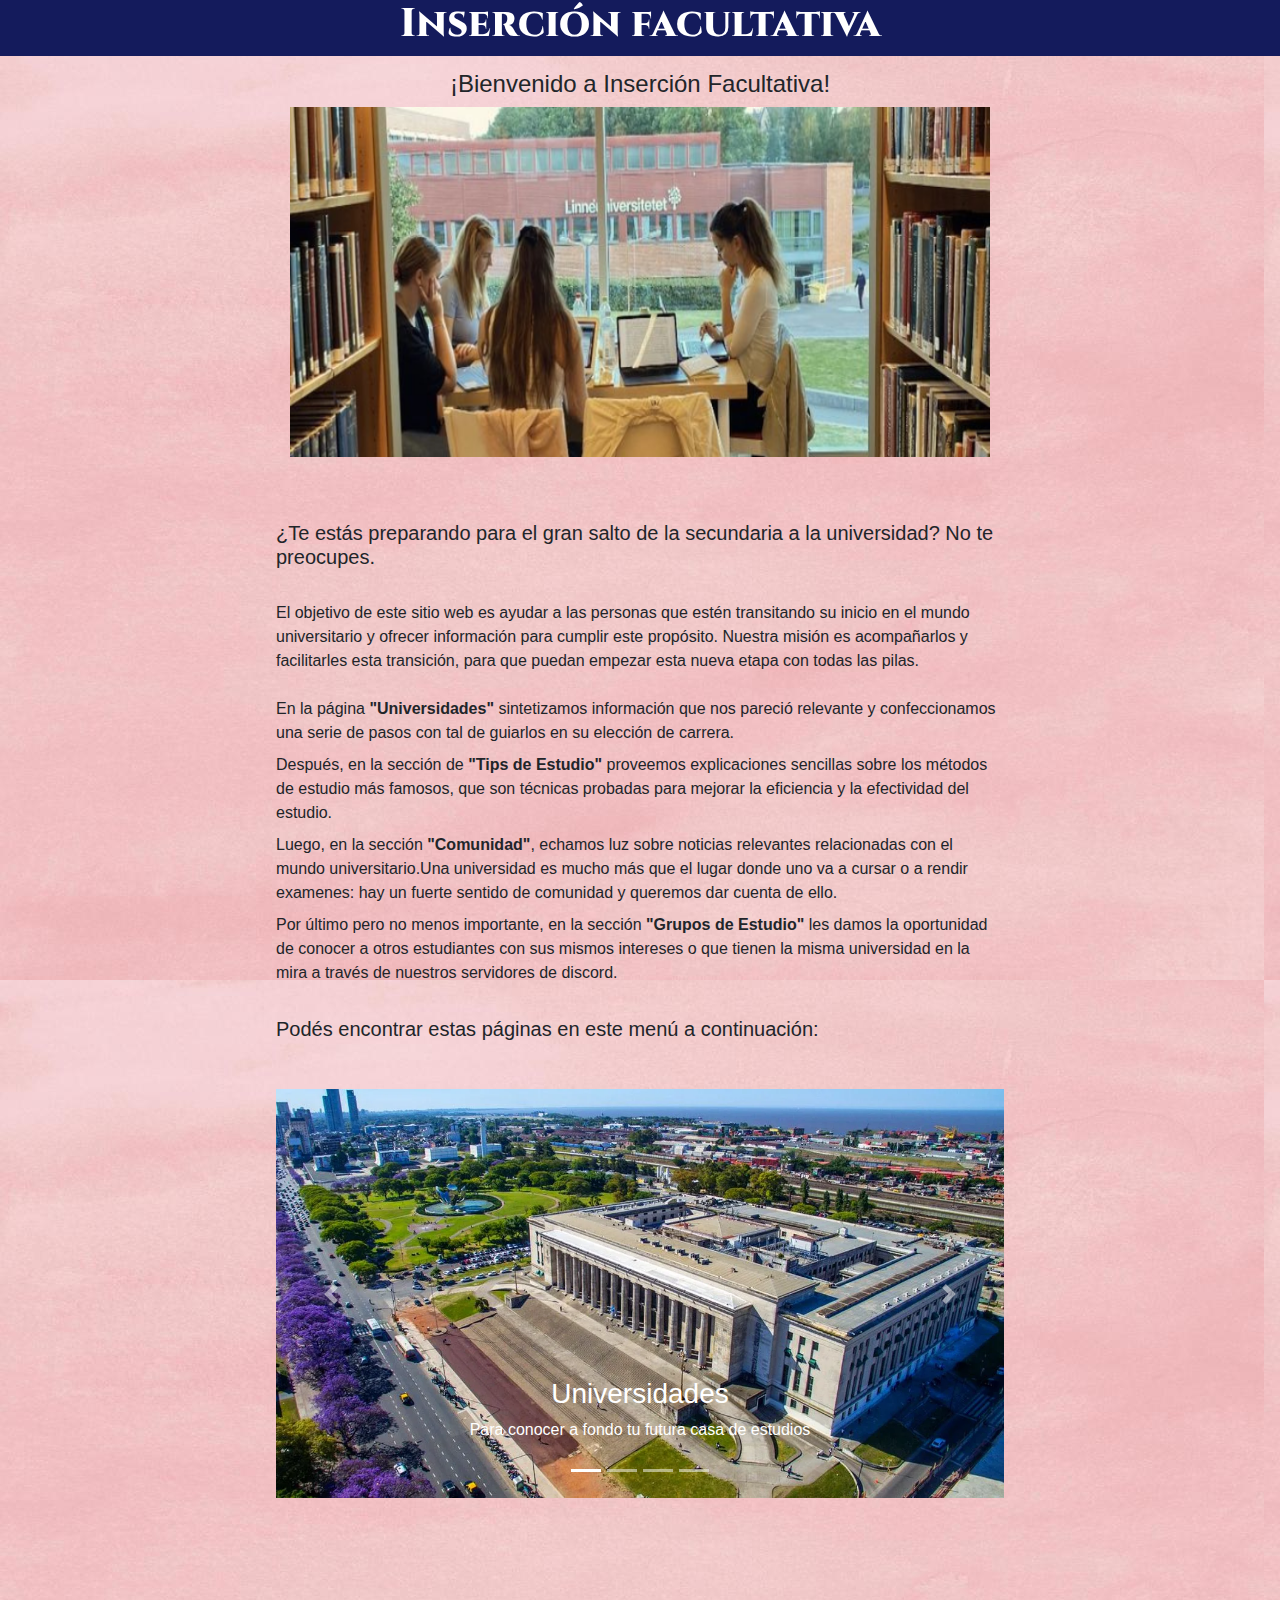
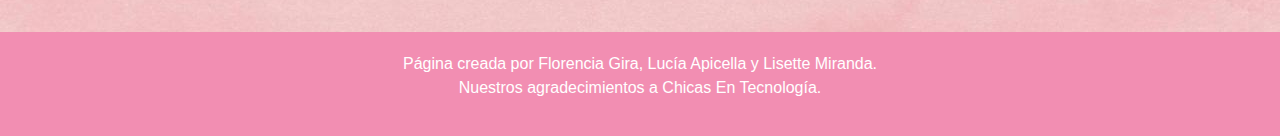
==== commit 6e525542: "actualizacion final" ====
--- a/index.html
+++ b/index.html
@@ -110,4 +110,5 @@
       <script src="https://code.jquery.com/jquery-3.4.1.slim.min.js" integrity="sha384-J6qa4849blE2+poT4WnyKhv5vZF5SrPo0iEjwBvKU7imGFAV0wwj1yYfoRSJoZ+n" crossorigin="anonymous"></script>
       <script src="https://cdn.jsdelivr.net/npm/popper.js@1.16.0/dist/umd/popper.min.js" integrity="sha384-Q6E9RHvbIyZFJoft+2mJbHaEWldlvI9IOYy5n3zV9zzTtmI3UksdQRVvoxMfooAo" crossorigin="anonymous"></script>
       <script src="https://cdn.jsdelivr.net/npm/bootstrap@4.4.1/dist/js/bootstrap.min.js" integrity="sha384-wfSDF2E50Y2D1uUdj0O3uMBJnjuUD4Ih7YwaYd1iqfktj0Uod8GCExl3Og8ifwB6" crossorigin="anonymous"></script>
-   </body>+   </body>
+   </html>--- a/estilo pagina principal.css
+++ b/estilo pagina principal.css
@@ -1,4 +1,3 @@
-<<<<<<< HEAD
 /*Estilo de la página principal*/
 
 body {
@@ -471,477 +470,3 @@
 }
 }
                                           
-=======
-/*Estilo de la página principal*/
-
-body {
-  display:flex;
-  justify-content:center;
-  flex-direction:column;
-  color:rgb(20, 27, 92);
-  font-style: normal;
-  background-image: url("imagenes3/fondogeneral.jpg");
-}
-
-  .fondogeneral {
-    font-family: "Margarine", sans-serif;
-  font-weight: 400;
-  font-style: normal; 
-
-}
-
-section tarjetasgeneral {
-  display: flex;
-  justify-content: space-around;
-  cursor: pointer;
-}
-
-/*Para el título "Inserción facultativa"*/
-
-h1 {
-  display:flex;
-  justify-content:center;
-}
-h4 {
-  display:flex;
-  justify-content:center;
-}
-
-
-/*Para el texto sobre el objetivo de la página*/
-
-.introbjetivo p{
-  font-family: "Josefin Sans", sans-serif;
-  font-optical-sizing: auto;
-  font-weight: 500;
-  font-style: normal;
- }
-
-
-
-.tarjetitas {
-    display:flex;
-    align-items: center;
-    justify-content: space-around;
-    flex-direction:row;
-    width: 900px;
-    padding: 50px;
-    margin: 10px;
-    cursor: pointer;
-}
-
-.tarjetitas a {
-  text-decoration: none;
-}
-
-footer {
-  background-color:#F16BAE;
-}
-
-.copyright {
-  font-size: 12px;
-  opacity: 0.7;
-}
-
-body {
-  display:flex;
-  justify-content:center;
-  flex-direction:column;
-  font-style: normal;}
-
-  .fondogeneral {
-    font-family: "Margarine", sans-serif;
-  font-weight: 400;
-  font-style: normal; 
-  background-color:rgb(255, 255, 255);
-
-}
-
-section tarjetasgeneral {
-  display: flex;
-  justify-content: space-around;
-  cursor: pointer;
-}
-
-/*Para el título "Inserción facultativa"*/
-header {
-  background-color: rgb(20, 27, 92);
-  margin: 0%;
-  padding: 0%;
-  text-align: center;
-  justify-content: center;
-  display: flex;
-  position: fixed;
-  top: 0;
-  left: 0;
-  width: 100%;
-}
-
-.titulogeneral1 {
-  color: #ffffff;
-  font-family: "Cinzel", system-ui;
-  font-optical-sizing: auto;
-  font-weight: 800;
-  font-style: normal;
-  animation: fadeIn 2s ease-in-out;
-}
-@keyframes fadeIn {
-  from {
-    opacity: 0;
-  }
-  to {
-    opacity: 1;
-  }
-}
-
-h1 {
-  display:flex;
-  justify-content:center;
-}
-
-/*Para el texto sobre el objetivo de la página*/
-
-.introbjetivo p{
-  color: rgb(89, 88, 88);
-  font-family: "Josefin Sans", sans-serif;
-  font-optical-sizing: auto;
-  font-weight: 500;
-  font-style: normal;
- }
-
-
-.tarjetitas {
-    display:flex;
-    align-items: center;
-    justify-content: space-around;
-    flex-direction:row;
-    width: 900px;
-    padding: 50px;
-    margin: 10px;
-    cursor: pointer;
-}
-
-.tarjetitas a {
-  text-decoration: none;
-}
-
-.cardAA {
-  background-color: #f0f0f0; /* Color de fondo de la tarjeta */
-  border-radius: 6px;
-  box-shadow: 0 2px 5px rgba(0, 0, 0, 0.3);
-  overflow: hidden; /* Para que la imagen no sobresalga */
-  position: relative; /* Para posicionar el contenido */
-  width: 200px; /* Ajusta el ancho según tus necesidades */
-  transition: transform 0.3s ease-in-out;
-  transform: translateY(-5px);
-  box-shadow: 0 5px 10px rgba(0, 0, 0, 0.5);
-}
-
-.cardAA img {
-  width: 100%;
-  height: 150px; /* Ajusta la altura según tu imagen */
-  object-fit: cover; /* Para que la imagen se ajuste al contenedor */
-}
-
-.card-contentAA button {
-  position: absolute;
-  bottom: 0;
-  left: 0;
-  right: 0;
-  padding: 2px;
-  background-color: rgba(255, 255, 255, 0.8); /* Fondo semitransparente */
-  text-align: center;
-  cursor: pointer;
-  text-decoration: none;
-}
-
-.card-contentAA a {
-  text-decoration: none;
-  color: #F16BAE;
-}
-
-.cardAA:hover{
-  transform: translateY(-10px); /* Mover la tarjeta 10px hacia arriba */
-  box-shadow: 0px 5px 10px rgba(0, 0, 0, 0.2); /* Agregar una sombra */
-
-}
-
-.cardAB {
-  background-color: #f0f0f0; /* Color de fondo de la tarjeta */
-  border-radius: 10px;
-  box-shadow: 0 2px 5px rgba(0, 0, 0, 0.3);
-  overflow: hidden; /* Para que la imagen no sobresalga */
-  position: relative; /* Para posicionar el contenido */
-  width: 200px; /* Ajusta el ancho según tus necesidades */
-  box-shadow: 0 5px 10px rgba(0, 0, 0, 0.5);
-}
-
-.cardAB img {
-  width: 100%;
-  height: 150px; /* Ajusta la altura según tu imagen */
-  object-fit: cover; /* Para que la imagen se ajuste al contenedor */
-}
-
-.card-contentAB button {
-  position: absolute;
-  bottom: 0;
-  left: 0;
-  right: 0;
-  padding: 2px;
-  background-color: rgba(255, 255, 255, 0.8); /* Fondo semitransparente */
-  text-align: center;
-  text-decoration: none;
-}
-
-.card-contentAB a {
-  text-decoration: none;
-  color: #004AAD;
-}
-
-.cardAB:hover{
-  transform: translateY(-10px); /* Mover la tarjeta 10px hacia arriba */
-  box-shadow: 0px 5px 10px rgba(0, 0, 0, 0.2); /* Agregar una sombra */
-
-}
-
-.cardAC {
-  background-color: #f0f0f0; /* Color de fondo de la tarjeta */
-  border-radius: 10px;
-  box-shadow: 0 2px 5px rgba(0, 0, 0, 0.3);
-  overflow: hidden; /* Para que la imagen no sobresalga */
-  position: relative; /* Para posicionar el contenido */
-  width: 200px; /* Ajusta el ancho según tus necesidades */
-  box-shadow: 0 5px 10px rgba(0, 0, 0, 0.5);
-
-}
-
-.cardAC img {
-  width: 100%;
-  height: 150px; /* Ajusta la altura según tu imagen */
-  object-fit: cover; /* Para que la imagen se ajuste al contenedor */
-}
-
-.card-contentAC button {
-  position: absolute;
-  bottom: 0;
-  left: 0;
-  right: 0;
-  padding: 2px;
-  background-color: rgba(255, 255, 255, 0.8); /* Fondo semitransparente */
-  text-align: center;
-}
-
-.card-contentAC a {
-  text-decoration: none;
-  color: #000000;
-}
-.cardAC:hover{
-  transform: translateY(-10px); /* Mover la tarjeta 10px hacia arriba */
-  box-shadow: 0px 5px 10px rgba(0, 0, 0, 0.2); /* Agregar una sombra */
-
-}
-
-.cardAD {
-  background-color: #f0f0f0; /* Color de fondo de la tarjeta */
-  border-radius: 10px;
-  box-shadow: 0 2px 5px rgba(0, 0, 0, 0.3);
-  overflow: hidden; /* Para que la imagen no sobresalga */
-  position: relative; /* Para posicionar el contenido */
-  width: 200px; /* Ajusta el ancho según tus necesidades */
-  box-shadow: 0 5px 10px rgba(0, 0, 0, 0.5);
-
-}
-
-.cardAD img {
-  width: 100%;
-  height: 150px; /* Ajusta la altura según tu imagen */
-  object-fit: cover; /* Para que la imagen se ajuste al contenedor */
-}
-
-.card-contentAD button {
-  position: absolute;
-  bottom: 0;
-  left: 0;
-  right: 0;
-  padding: 2px;
-  background-color: rgba(255, 255, 255, 0.8); /* Fondo semitransparente */
-  text-align: center;
-}
-
-.card-contentAD a {
-  text-decoration: none;
-  color: #585C86;
-} 
-
-.cardAD:hover{
-  transform: translateY(-10px); /* Mover la tarjeta 10px hacia arriba */
-  box-shadow: 0px 5px 10px rgba(0, 0, 0, 0.2); /* Agregar una sombra */
-
-}
-
-footer {
-  background-color: #f28eb2; /* Ajusta el tono de rosa */
-  color: #ffff;
-  text-align: center;
-  padding: 20px;
-}
-
-.copyright {
-  font-size: 12px;
-  opacity: 0.7;
-}
-
-
-
-
-* {
-  box-sizing: border-box;
-}
-
-body {
-  max-width: 1440px;
-  margin: auto;
-}
-
-#imagenfacu img {
-  display: flex;
-  margin: auto;
-  height:350px;
-  width:700px;
-} 
-
-#contenido {
-  width: 60%;
-  margin-bottom: 20px;
-  background-color: #ffffff solid;
-  height: 1250px;
-  padding:20px;
-  padding-top:20px;
-
-}
-
-.centrado {
-  display:flex;
-  justify-content:center;
-  margin-top:50px;
-}
-
-button {
-  color: #fff;
-  border-radius: 40px;
-  box-shadow: 0 0 0 0 rgba(145, 64, 240, 0.5), 0 0 0 0 rgba(39, 200, 255, 0.5) ;
-  transition: transform 0.3s ease, box-shadow 0.3s ease;
-  align-items: center;
-}
-button a {
-text-decoration: none;
-color: #000000;
-border-radius: 40px;
-box-shadow: 0 0 0 0 rgba(145, 64, 240, 0.5), 0 0 0 0 rgba(39, 200, 255, 0.5) ;
-transition: transform 0.3s ease, box-shadow 0.3s ease;
-align-items: center;
-}
-
-button::after {
-  width: 400px;
-  height: 400px;
-  position: absolute;
-  top: -50px;
-  left: -100px;
-  background: #c983da;
-  background-image: linear-gradient(to top, #ff9a9e 0%, #fecfef 99%, #fecfef 100%);
-  z-index: -1;
-  transition: transform 0.5s ease;
-} 
-
-button :hover {
-  transform:  translate(0, -6px);
-  box-shadow: 10px -10px 25px 0 rgba(16, 226, 253, 0.5), -10px 10px 25px 0 rgba(183, 0, 255, 0.7);
-
-}
-
-button:hover::after {
-  transform: rotate(150deg);
-}
-
-#Carrusel {
-  width:500px;
-  height:200px;
-}
-
-p {
-  display:flex;
-  justify-content:center;
-}
-                                           /*Fin pag principlal*/
- @media only screen and (max-width: 768px) {
-/* styles for mobile devices */
-p {
-  display:flex;
-}
-
-
-body {
-  font-size: 16px; /* instead of 18px */
-  line-height: 1.5; /* instead of 1.8 */
-  align-items: center;
-  display: flex;
-  justify-content: center;
-  text-align: center justify;
-}
-
-.centrado {
-  text-align: center justify;
-  display: flex;
-}
-
-header {
-  padding: 10px; /* instead of 20px */
-}
-.titulogeneral1{
-  font-size: 20px;
-  align-items: end;
-}
-
-h1 .titulogeneral1 {
-  font-size: 20px;
-  align-items: initial;
-  text-align: start;
-
-}
-
-img {
-   object-fit: cover; 
-   max-width: 284px; /* scale down to fit the mobile screen */
-}
-
-button {
-  box-shadow: none; /* remove box-shadow effect */
-  transition: none; /* remove transition effect */
-}
-
-.tarjetitas {
-  width: 100%; /* instead of 900px */
-  padding: 20px; /* instead of 50px */
-  margin: 10px; /* instead of 10px */
-}
-.cardAA, .cardAB, .cardAC, .cardAD {
-  width: 100%; /* instead of 200px */
-  height: auto; /* instead of 150px */
-  margin: 10px; /* instead of 10px */
-  padding: 20px; /* instead of 20px */
-}
-
-.carousel-caption {
-  width: 107px;
-}
-
-footer {
-  padding: 2px; /* instead of 20px */
-  position: fixed; /* or fixed, depending on the desired behavior */
-  left: 0; /* and left edge of the page */
-  font-size: 12px; /* reduce font size */
-}
-}
-                                          
->>>>>>> 81eb1a50d1136dcad27cf0b7f47a3dcd0afc36fb
